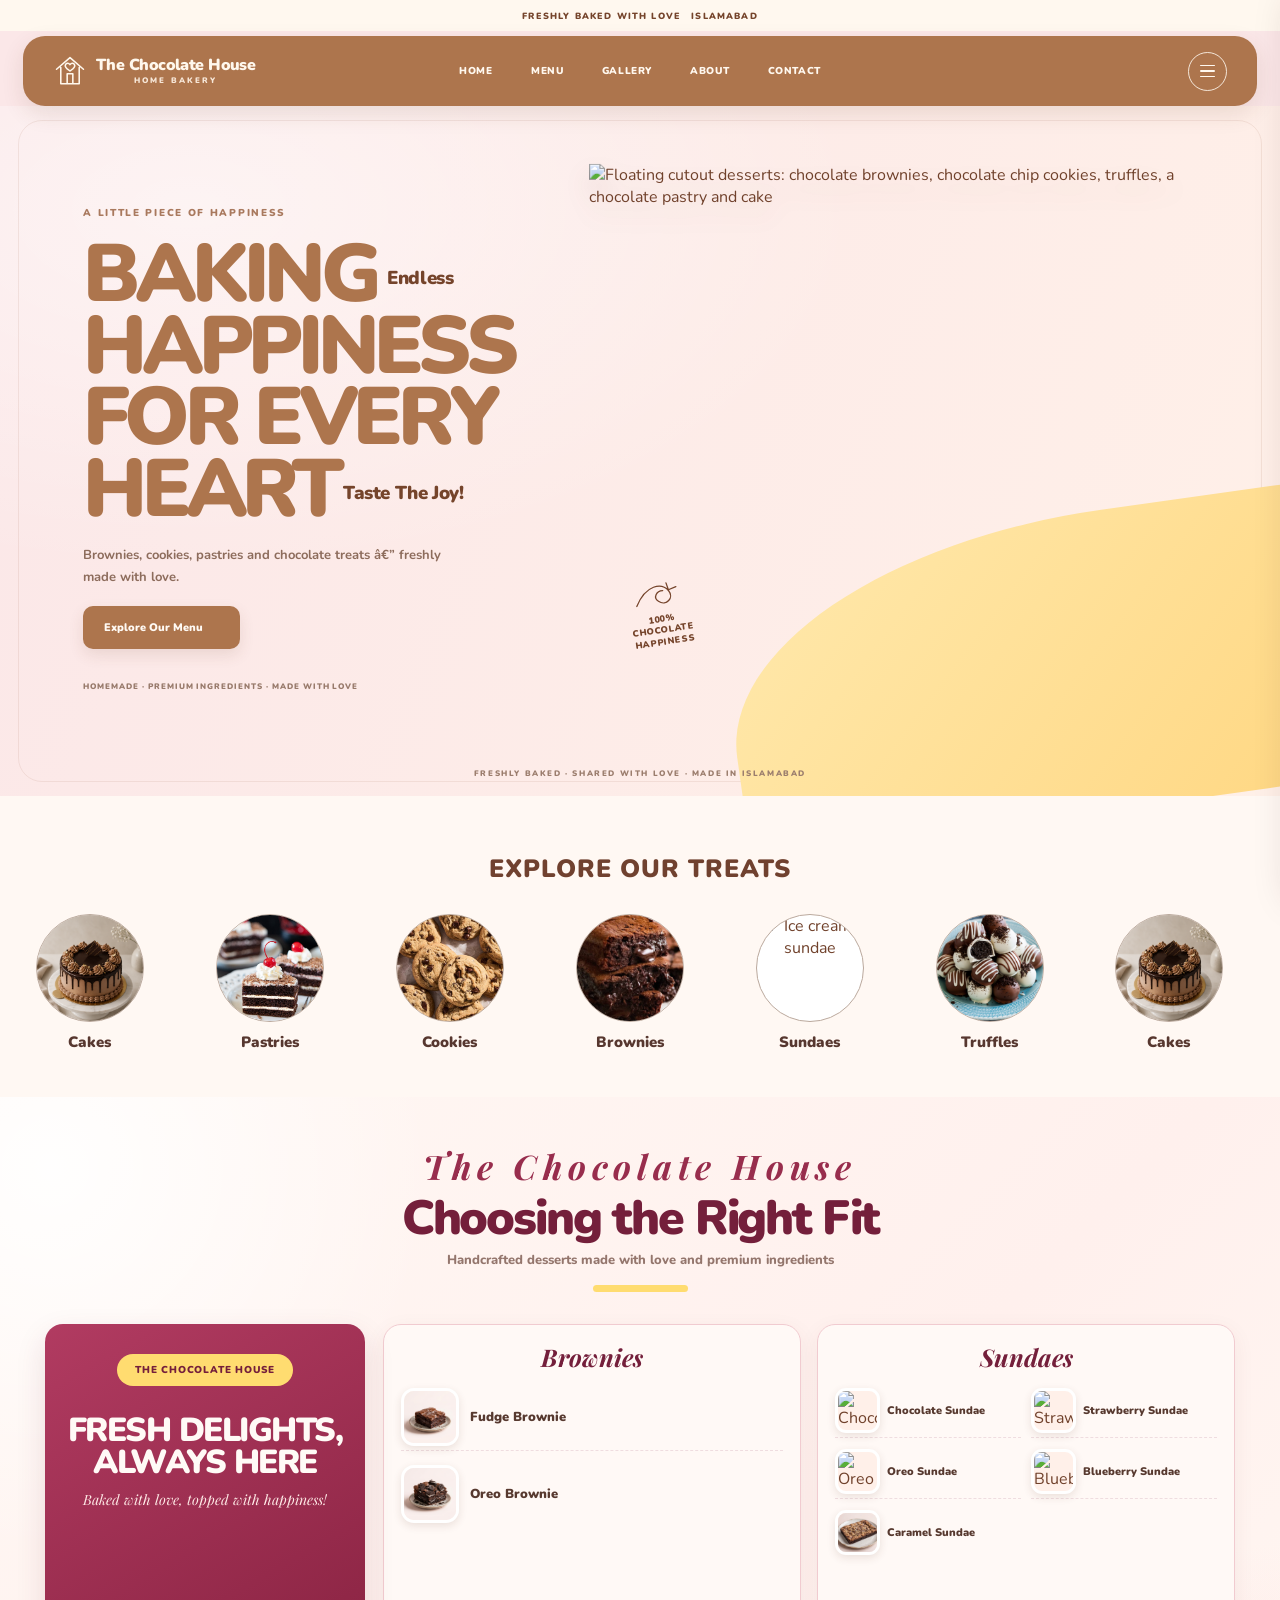
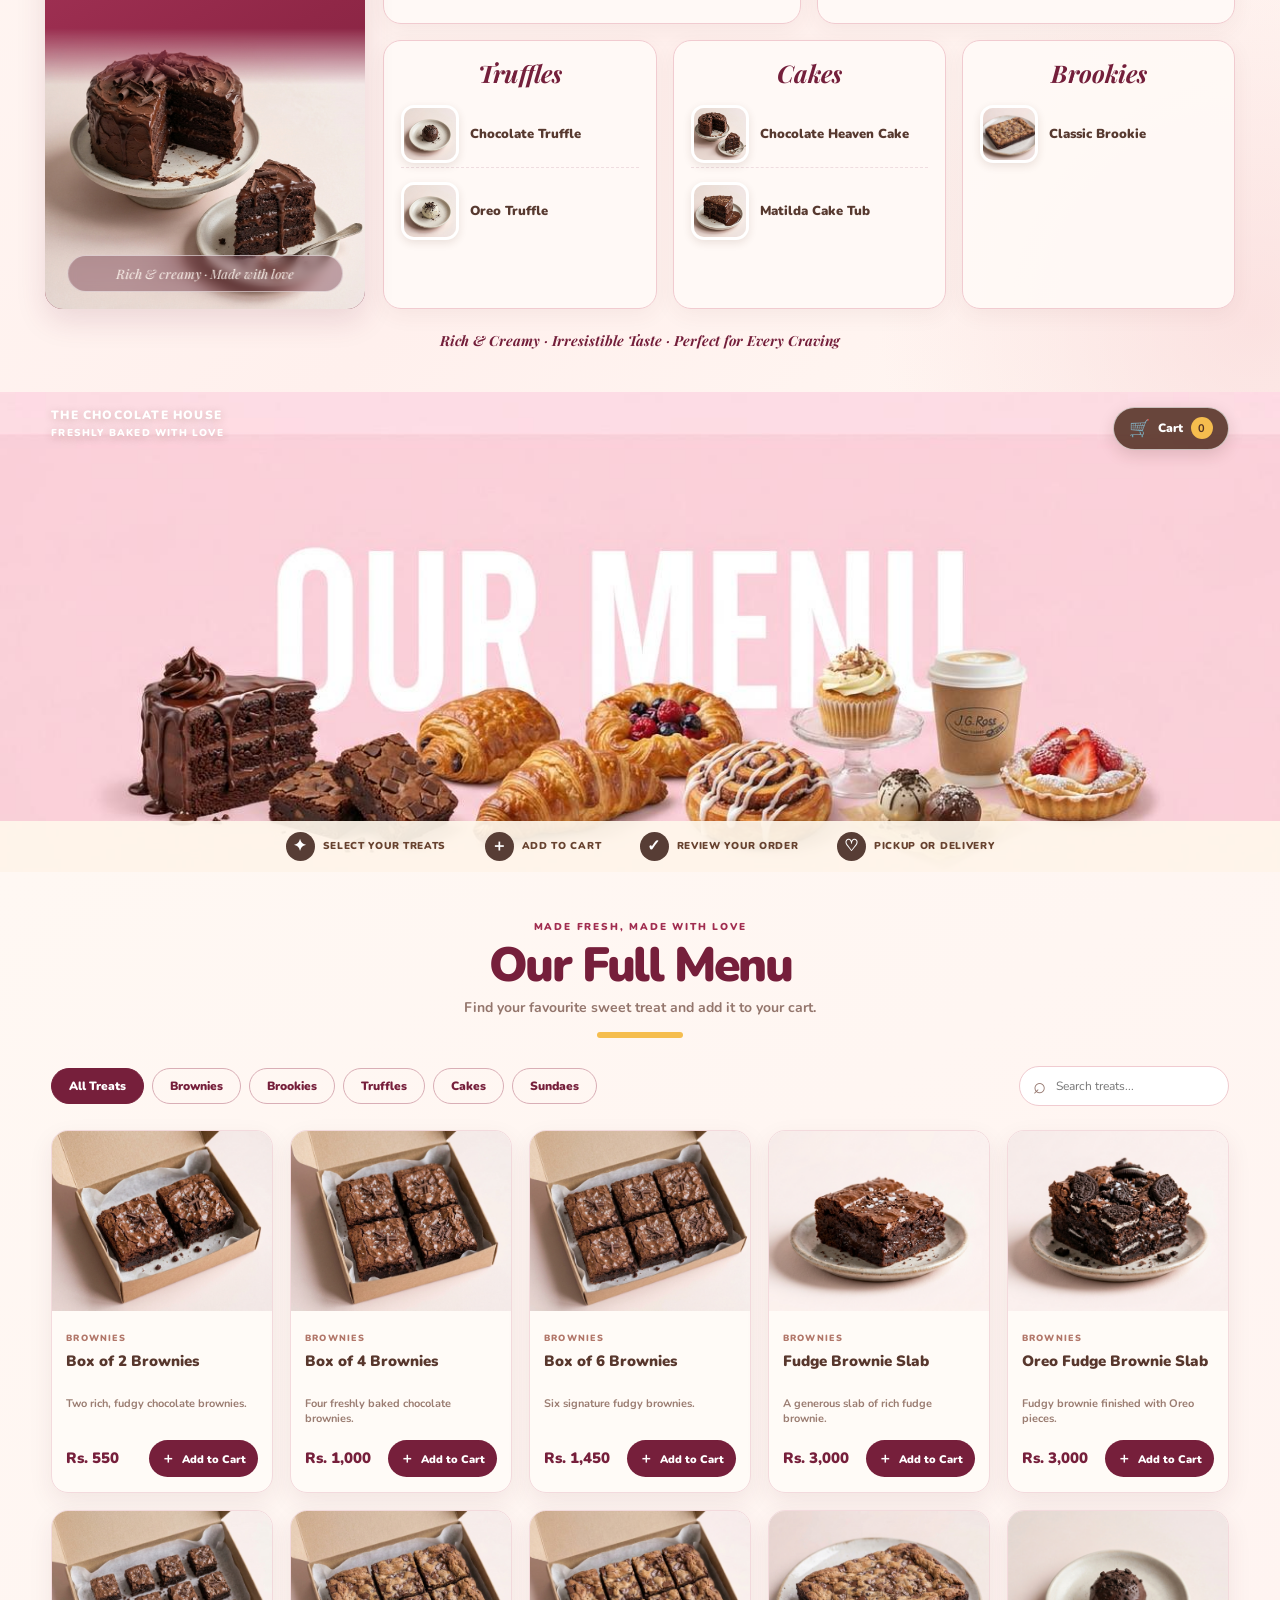
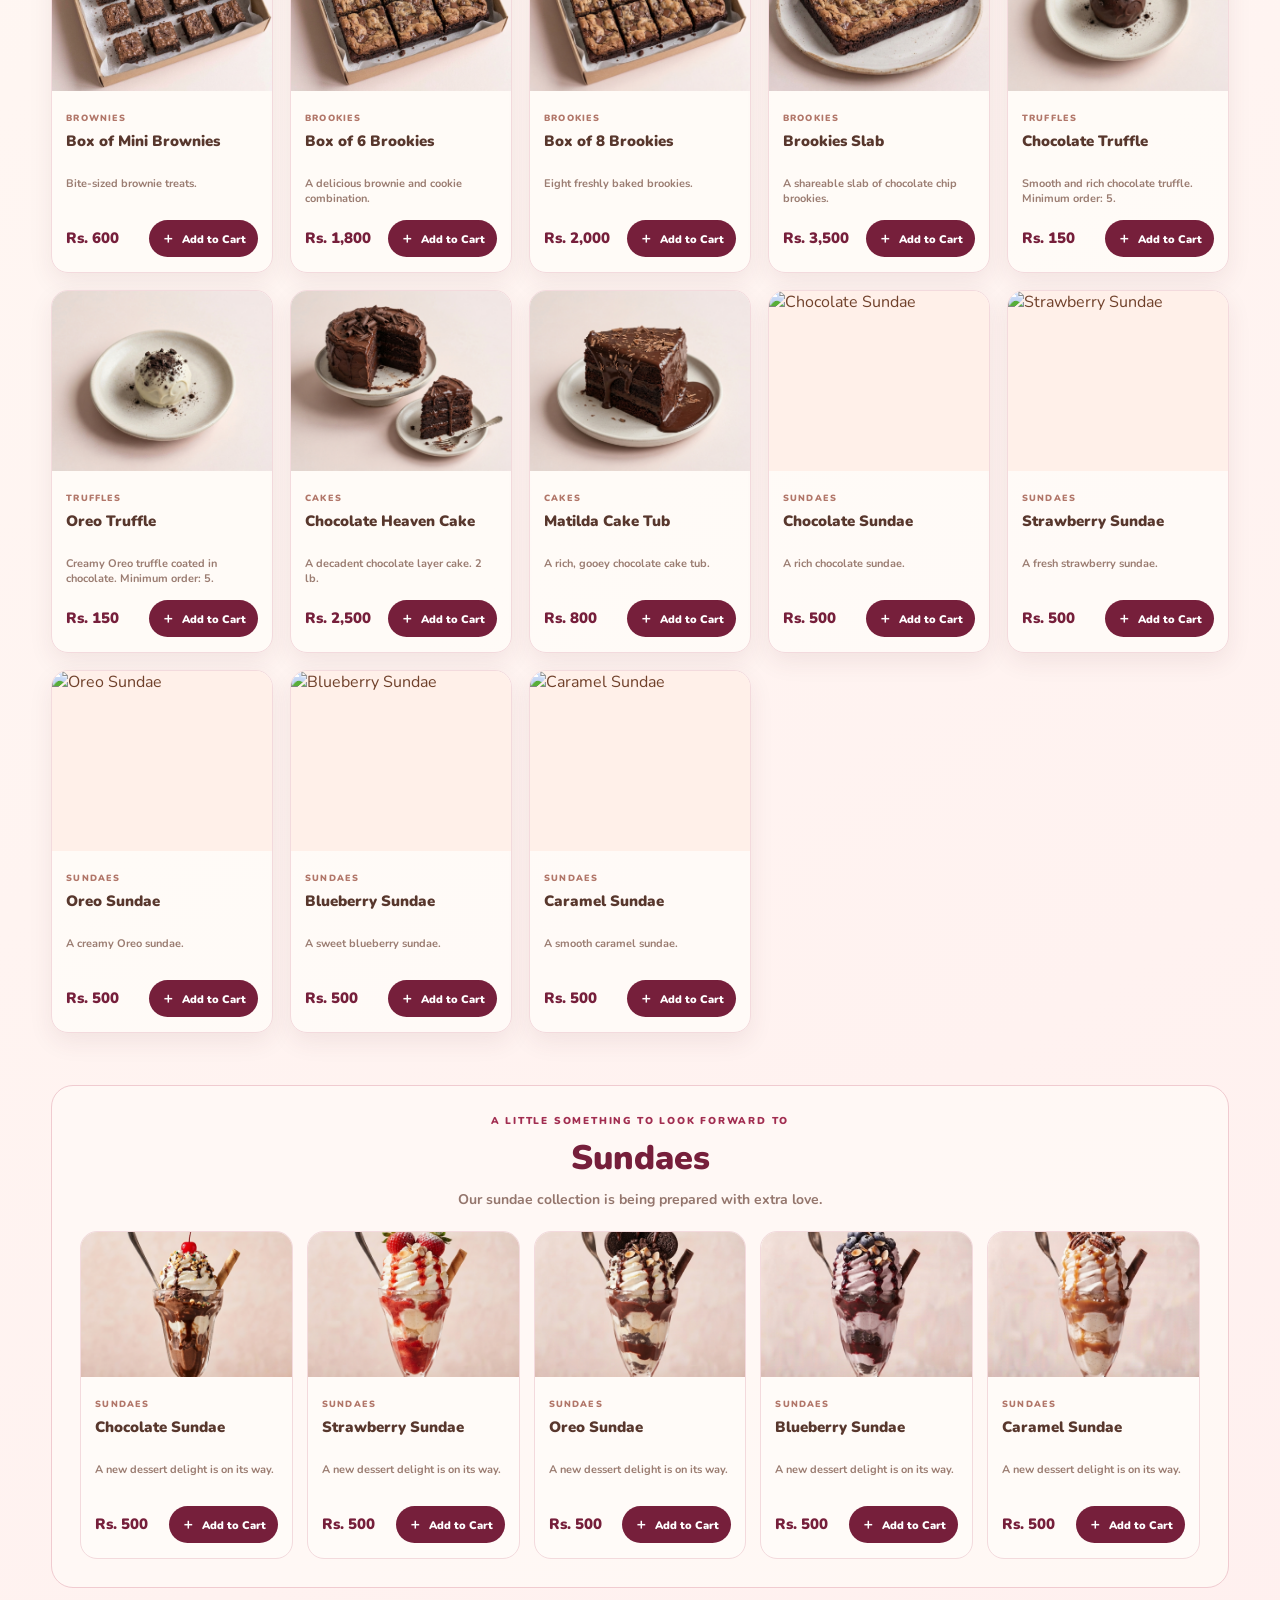
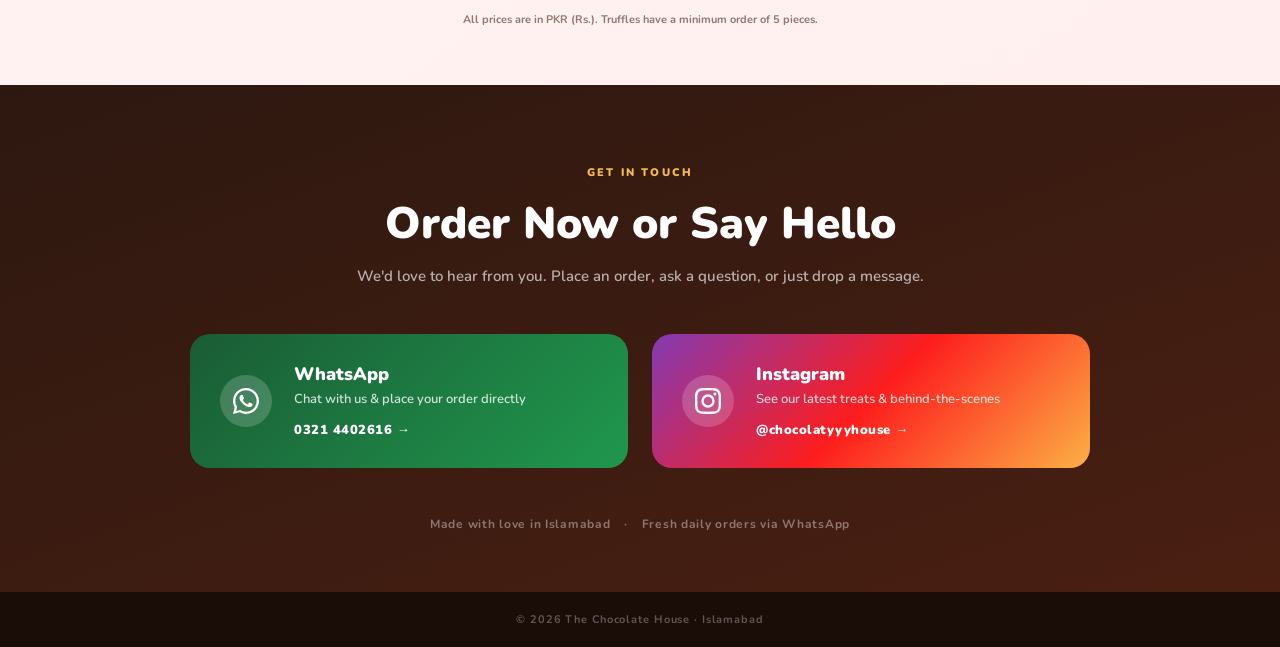
==== index.html @ d41bd2d1 "Add files via upload" ====
﻿<!doctype html>
<html lang="en">
<head>
  <meta charset="utf-8">
  <meta name="viewport" content="width=device-width, initial-scale=1">
  <meta name="theme-color" content="#fbe7e8">
  <meta name="description" content="The Chocolate House â€” freshly baked brownies, cookies, pastries and chocolates in Islamabad.">
  <title>The Chocolate House | Hero</title>
  <link rel="preconnect" href="https://fonts.googleapis.com">
  <link rel="preconnect" href="https://fonts.gstatic.com" crossorigin>
  <link href="https://fonts.googleapis.com/css2?family=Nunito:wght@500;600;700;800;900;1000&family=Playfair+Display:ital,wght@0,600;0,700;1,600;1,700&display=swap" rel="stylesheet">
  <link rel="stylesheet" href="styles.css">
  <style>
/* ===== CONTACT SECTION ===== */
.contact-section{background:linear-gradient(160deg,#2d1810 0%,#4a1f12 100%);padding:80px clamp(20px,5vw,80px) 60px}
.contact-inner{max-width:900px;margin:0 auto;text-align:center}
.contact-eyebrow{display:block;font-size:11px;font-weight:900;letter-spacing:.2em;color:#f5bd4e;margin-bottom:14px}
.contact-heading h2{font-family:'Nunito',sans-serif;font-size:clamp(28px,4vw,44px);font-weight:1000;color:#fff;margin:0 0 12px}
.contact-heading p{color:rgba(255,255,255,.65);font-size:15px;font-weight:600;margin:0 0 48px}
.contact-cards{display:grid;grid-template-columns:1fr 1fr;gap:24px;margin-bottom:48px}
.contact-card{display:flex;align-items:center;gap:22px;padding:28px 30px;border-radius:20px;text-decoration:none;transition:transform .22s,box-shadow .22s;text-align:left}
.contact-card:hover{transform:translateY(-4px);box-shadow:0 16px 40px rgba(0,0,0,.35)}
.contact-wa{background:linear-gradient(135deg,#1a5c35,#25d366 200%);color:#fff}
.contact-ig{background:linear-gradient(135deg,#833ab4,#fd1d1d,#fcb045);color:#fff}
.contact-card-icon{flex-shrink:0;width:52px;height:52px;border-radius:50%;background:rgba(255,255,255,.18);display:grid;place-items:center}
.contact-card-icon svg{width:26px;height:26px}
.contact-card-body h3{margin:0 0 4px;font-size:18px;font-weight:1000;color:#fff}
.contact-card-body p{margin:0 0 10px;font-size:13px;color:rgba(255,255,255,.8);font-weight:600;line-height:1.4}
.contact-card-cta{font-size:13px;font-weight:900;color:#fff;letter-spacing:.04em}
.contact-note{color:rgba(255,255,255,.4);font-size:12px;font-weight:700;letter-spacing:.06em}
.contact-dot{margin:0 10px}
.site-footer{background:#1a0d08;text-align:center;padding:20px;color:rgba(255,255,255,.3);font-size:11px;font-weight:700;letter-spacing:.08em}
@media(max-width:620px){.contact-cards{grid-template-columns:1fr}.contact-card{padding:22px 20px}}

/* ===== 4TH SECTION: SHOP ===== */
.shop-section-wrap *{box-sizing:border-box}
.shop-section-wrap{--cream:#fff7f1;--cream2:#fffaf6;--pink:#f7e1e3;--pinkline:#f0cbd0;--rose:#a12d50;--rose-dark:#761f3b;--choco:#59372d;--muted:#94766d;--gold:#f5bd4e;--shadow:0 9px 25px rgba(91,44,48,.08)}
.shop-banner{position:relative;min-height:480px;overflow:hidden;background:#efb143;color:white}
.shop-banner-art{position:absolute;inset:0;width:100%;height:100%;object-fit:cover;object-position:center center}
.shop-banner-overlay{position:absolute;inset:0 0 auto;display:flex;justify-content:space-between;align-items:flex-start;padding:15px clamp(15px,4vw,55px);pointer-events:none}
.shop-banner-topline{display:flex;flex-direction:column;gap:3px;text-shadow:0 2px 8px rgba(77,38,20,.25);font-weight:1000;letter-spacing:.12em;font-size:10px}
.shop-banner-topline span:first-child{font-size:12px}
.shop-cart-open{pointer-events:auto;display:flex;align-items:center;gap:8px;border:1px solid rgba(255,255,255,.65);border-radius:30px;padding:9px 15px;background:rgba(84,48,36,.88);color:white;font-size:12px;font-weight:900;box-shadow:0 5px 16px rgba(60,30,20,.15);cursor:pointer;font-family:inherit}
.shop-cart-icon{font-size:17px}
.shop-cart-open b{display:grid;place-items:center;min-width:22px;height:22px;padding:0 5px;border-radius:50%;background:var(--gold);color:#543322;font-size:11px}
.shop-banner-benefits{position:absolute;left:0;right:0;bottom:0;display:flex;justify-content:center;align-items:center;gap:clamp(13px,3vw,42px);padding:11px 12px;background:rgba(255,248,236,.92);color:#67422f}
.shop-banner-benefits>div{display:flex;align-items:center;gap:8px;font-size:10px;font-weight:1000;letter-spacing:.07em}
.shop-benefit-icon{width:29px;height:29px;display:grid;place-items:center;border-radius:50%;background:#573d35;color:#fff;font-size:16px}
.shop-section{padding:48px clamp(15px,4vw,56px) 58px;background:linear-gradient(145deg,#fff8f3,#fff0ef)}
.shop-section-heading{text-align:center;margin:0 auto 28px}
.shop-eyebrow{display:block;color:var(--rose);font-size:10px;font-weight:1000;letter-spacing:.18em}
.shop-section-heading h2{margin:7px 0 4px;color:var(--rose-dark);font-size:clamp(32px,4vw,48px);font-weight:1000;letter-spacing:-.05em;line-height:1}
.shop-section-heading p,.shop-coming-heading p{margin:9px 0 0;color:var(--muted);font-size:14px;font-weight:700}
.shop-heading-swish{display:block;width:86px;height:6px;margin:15px auto 0;border-radius:10px;background:var(--gold)}
.shop-toolbar{max-width:1600px;margin:0 auto 24px;display:flex;justify-content:space-between;align-items:center;gap:15px;flex-wrap:wrap}
.shop-filters{display:flex;gap:8px;flex-wrap:wrap}
.shop-filter-btn{border:1px solid #d9aeb6;border-radius:30px;padding:9px 17px;background:transparent;color:var(--rose-dark);font-size:12px;font-weight:900;transition:.2s;cursor:pointer;font-family:inherit}
.shop-filter-btn:hover,.shop-filter-btn.active{background:var(--rose-dark);border-color:var(--rose-dark);color:#fff}
.shop-search-box{display:flex;align-items:center;gap:8px;min-width:210px;padding:8px 13px;border:1px solid var(--pinkline);border-radius:30px;background:#fff;color:var(--muted)}
.shop-search-box span{font-size:22px;line-height:1}
.shop-search-box input{width:100%;border:0;outline:0;background:transparent;color:var(--choco);font-size:12px;font-family:inherit}
.shop-product-grid{max-width:1600px;margin:0 auto;display:grid;grid-template-columns:repeat(5,minmax(0,1fr));gap:17px}
.shop-product-card{min-width:0;overflow:hidden;border:1px solid #f3dadd;border-radius:17px;background:rgba(255,251,248,.96);box-shadow:var(--shadow);transition:transform .22s,box-shadow .22s}
.shop-product-card:hover{transform:translateY(-4px);box-shadow:0 14px 30px rgba(91,44,48,.13)}
.shop-product-image{position:relative;height:180px;overflow:hidden;background:#fff0e9}
.shop-product-image img{width:100%;height:100%;display:block;object-fit:cover;transition:transform .35s}
.shop-product-card:hover .shop-product-image img{transform:scale(1.045)}
.shop-product-info{padding:14px 14px 15px}
.shop-product-category{color:#b17669;font-size:9px;font-weight:1000;letter-spacing:.13em;text-transform:uppercase}
.shop-product-info h3{min-height:40px;margin:5px 0 4px;color:#58372d;font-size:15px;line-height:1.25;font-weight:1000}
.shop-product-description{min-height:31px;margin:0;color:#9b7d72;font-size:11px;line-height:1.4;font-weight:700}
.shop-product-bottom{display:flex;justify-content:space-between;align-items:center;gap:8px;margin-top:13px}
.shop-product-price{color:var(--rose-dark);font-size:15px;font-weight:1000;white-space:nowrap}
.shop-add-button{border:0;border-radius:30px;padding:9px 12px;background:var(--rose-dark);color:white;font-size:11px;font-weight:1000;white-space:nowrap;transition:background .2s,transform .2s;cursor:pointer;font-family:inherit}
.shop-add-button:hover{background:#a83255;transform:translateY(-1px)}
.shop-add-button span{font-size:14px;margin-right:4px}
.shop-empty-state{padding:28px;text-align:center;color:var(--muted);font-weight:800}
.shop-coming-section{max-width:1600px;margin:52px auto 0;padding:28px;border:1px solid var(--pinkline);border-radius:22px;background:rgba(255,250,247,.78)}
.shop-coming-heading{text-align:center;margin-bottom:22px}
.shop-coming-heading h2{margin:7px 0 0;color:var(--rose-dark);font-size:clamp(25px,3vw,34px);font-weight:1000}
.shop-coming-grid{display:grid;grid-template-columns:repeat(5,minmax(0,1fr));gap:14px}
.shop-coming-soon-card{box-shadow:none}
.shop-coming-soon-card .shop-product-image{height:145px}
.shop-coming-badge{position:absolute;left:10px;top:10px;padding:6px 10px;border-radius:30px;background:var(--gold);color:#563728;font-size:9px;font-weight:1000;text-transform:uppercase;letter-spacing:.06em}
.shop-coming-price{color:var(--rose);font-size:13px;font-weight:1000}
.shop-add-button.disabled{background:#e9d9d7;color:#806e68;cursor:not-allowed}
.shop-menu-note{margin:24px 0 0;text-align:center;color:var(--muted);font-size:11px;font-weight:700}
.shop-cart-backdrop{position:fixed;inset:0;z-index:40;background:rgba(44,24,24,.38);opacity:0;visibility:hidden;transition:.25s}
.shop-cart-backdrop.show{opacity:1;visibility:visible}
.shop-cart-drawer{position:fixed;z-index:41;top:0;right:0;width:min(440px,100%);height:100dvh;display:flex;flex-direction:column;background:#fffaf7;box-shadow:-12px 0 35px rgba(55,26,30,.15);transform:translateX(105%);transition:transform .3s ease}
.shop-cart-drawer.open{transform:translateX(0)}
.shop-cart-header{display:flex;justify-content:space-between;align-items:center;padding:23px 22px 18px;border-bottom:1px solid var(--pinkline)}
.shop-cart-header h2{margin:4px 0 0;color:var(--rose-dark);font-size:24px;font-weight:1000}
.shop-cart-close{width:36px;height:36px;border:0;border-radius:50%;background:#f7e5e5;color:var(--rose-dark);font-size:25px;line-height:1;cursor:pointer;font-family:inherit}
.shop-cart-items{flex:1;overflow:auto;padding:12px 20px}
.shop-cart-empty{padding:30px 8px;text-align:center;color:var(--muted);font-weight:800}
.shop-cart-line{display:grid;grid-template-columns:58px 1fr auto;gap:11px;align-items:center;padding:13px 0;border-bottom:1px solid #f1e0df}
.shop-cart-line img{width:58px;height:58px;border-radius:12px;object-fit:cover;background:#fff0e9}
.shop-cart-line h3{margin:0 0 3px;color:var(--choco);font-size:13px;font-weight:1000}
.shop-cart-line .shop-line-price{color:var(--rose-dark);font-size:12px;font-weight:900}
.shop-qty-controls{display:flex;align-items:center;gap:7px;margin-top:7px}
.shop-qty-controls button{width:23px;height:23px;border:1px solid var(--pinkline);border-radius:50%;background:#fff;color:var(--rose-dark);font-weight:1000;cursor:pointer;font-family:inherit}
.shop-qty-controls span{min-width:15px;text-align:center;font-size:12px;font-weight:900}
.shop-remove-line{border:0;background:transparent;color:#b66b7c;font-size:11px;font-weight:900;cursor:pointer;font-family:inherit}
.shop-cart-footer{padding:18px 22px 22px;border-top:1px solid var(--pinkline);background:#fff6f2}
.shop-subtotal-line{display:flex;justify-content:space-between;color:var(--choco);font-size:15px;font-weight:900}
.shop-subtotal-line strong{color:var(--rose-dark);font-size:19px}
.shop-cart-disclaimer{margin:8px 0 14px;color:var(--muted);font-size:10px;line-height:1.4}
.shop-checkout-button,.shop-continue-button{width:100%;border:0;border-radius:30px;padding:13px 16px;font-size:13px;font-weight:1000;cursor:pointer;font-family:inherit}
.shop-checkout-button{display:flex;justify-content:center;gap:10px;background:#248b55;color:#fff}
.shop-checkout-button:disabled{background:#d7cbc7;color:#81746f;cursor:not-allowed}
.shop-continue-button{margin-top:8px;background:transparent;color:var(--rose-dark)}
.shop-toast{position:fixed;z-index:60;left:50%;bottom:22px;transform:translate(-50%,20px);padding:11px 18px;border-radius:30px;background:#59372d;color:#fff;font-size:12px;font-weight:900;opacity:0;pointer-events:none;transition:.25s}
.shop-toast.show{opacity:1;transform:translate(-50%,0)}
@media(max-width:1250px){.shop-product-grid{grid-template-columns:repeat(4,minmax(0,1fr))}.shop-coming-grid{grid-template-columns:repeat(5,minmax(0,1fr))}.shop-product-image{height:165px}}
@media(max-width:950px){.shop-product-grid{grid-template-columns:repeat(3,minmax(0,1fr))}.shop-coming-grid{grid-template-columns:repeat(3,minmax(0,1fr))}.shop-banner{min-height:380px}.shop-banner-benefits{gap:14px}.shop-banner-benefits>div{font-size:9px}}
@media(max-width:620px){.shop-banner{min-height:320px}.shop-banner-art{object-position:center}.shop-banner-topline{font-size:8px}.shop-banner-topline span:first-child{font-size:10px}.shop-banner-benefits{justify-content:space-around;gap:5px;padding:8px 5px}.shop-banner-benefits>div{flex-direction:column;gap:3px;font-size:7px;letter-spacing:0;text-align:center}.shop-benefit-icon{width:24px;height:24px;font-size:13px}.shop-section{padding:35px 12px 42px}.shop-section-heading p{font-size:12px}.shop-toolbar{align-items:stretch}.shop-filters{gap:6px}.shop-filter-btn{padding:8px 11px;font-size:10px}.shop-search-box{width:100%}.shop-product-grid{grid-template-columns:repeat(2,minmax(0,1fr));gap:10px}.shop-product-image{height:135px}.shop-product-info{padding:11px}.shop-product-info h3{font-size:13px;min-height:34px}.shop-product-description{font-size:10px}.shop-product-bottom{align-items:flex-start;flex-direction:column;gap:8px}.shop-add-button{width:100%}.shop-coming-section{margin-top:35px;padding:17px 12px}.shop-coming-grid{grid-template-columns:repeat(2,minmax(0,1fr));gap:10px}.shop-coming-soon-card .shop-product-image{height:120px}.shop-coming-soon-card .shop-product-bottom{flex-direction:column}.shop-cart-line{grid-template-columns:50px 1fr auto;gap:8px}.shop-cart-line img{width:50px;height:50px}}
  </style>
</head>
<body>
  <div class="promo-bar">
    <span>FRESHLY BAKED WITH LOVE</span>
    <span>ISLAMABAD</span>
  </div>

  <header class="hero-header">
    <a class="brand" href="#home" aria-label="The Chocolate House home">
      <span class="brand-icon" aria-hidden="true">
        <svg viewBox="0 0 48 48" role="img">
          <path d="M5 21.5 24 5l19 16.5M11 19v23h26V19M20 42V28h8v14" />
          <path d="M24 15c-4-5-10 1-4 6l4 3 4-3c6-5 0-11-4-6Z" />
        </svg>
      </span>
      <span class="brand-copy"><strong>The Chocolate House</strong><small>HOME BAKERY</small></span>
    </a>

    <nav class="nav-links" id="navLinks" aria-label="Main navigation">
      <a href="#home">HOME</a>
      <a href="#menu">MENU</a>
      <a href="#gallery">GALLERY</a>
      <a href="#story">ABOUT</a>
      <a href="#contact">CONTACT</a>
    </nav>

    <button class="menu-toggle" id="menuToggle" type="button"
      aria-label="Toggle navigation" aria-expanded="false" aria-controls="navLinks">
      <span></span><span></span><span></span>
    </button>
  </header>

  <main>
    <section class="hero" id="home" aria-labelledby="heroTitle">

      <div class="hero-copy">
        <p class="eyebrow">A LITTLE PIECE OF HAPPINESS</p>

        <h1 id="heroTitle">
          <span class="headline-line first-line">BAKING <em>Endless</em></span>
          <span class="headline-line">HAPPINESS</span>
          <span class="headline-line">FOR EVERY</span>
          <span class="headline-line last-line">HEART<span class="taste-note">Taste The Joy!</span></span>
        </h1>

        <p class="hero-description">
          Brownies, cookies, pastries and chocolate treats â€” freshly made with love.
        </p>

        <a class="hero-button" href="#menu">
          <span>Explore Our Menu</span>
          <span class="button-arrow" aria-hidden="true"></span>
        </a>

        <div class="hero-signoff">
          HOMEMADE · PREMIUM INGREDIENTS · MADE WITH LOVE
        </div>
      </div>

      <div class="hero-art" aria-label="Transparent cutout collage of chocolate desserts">
        <div class="yellow-swoosh" aria-hidden="true"></div>
        <img class="dessert-cutouts"
          src="assets/dessert-cutouts.png"
          alt="Floating cutout desserts: chocolate brownies, chocolate chip cookies, truffles, a chocolate pastry and cake"
          fetchpriority="high">
        <div class="art-note">
          <svg viewBox="0 0 70 42" aria-hidden="true">
            <path d="M3 31C20 2 42 3 50 15c7 11-6 22-16 13-7-6-1-15 8-14M50 14l-2-10m2 10 11-3" />
          </svg>
          <span>100%<br>CHOCOLATE<br>HAPPINESS</span>
        </div>
        <span class="doodle doodle-star" aria-hidden="true"></span>
      </div>

      <div class="hero-bottom-note" aria-hidden="true">
        FRESHLY BAKED · SHARED WITH LOVE · MADE IN ISLAMABAD
      </div>
    </section>

    <!-- ===== TREAT STRIP / 2ND SECTION ===== -->
    <section class="treat-strip" id="menu">

        <h2>EXPLORE OUR TREATS</h2>

        <div class="treat-marquee">
            <div class="treat-track">

                <!-- First set -->
                <div class="treat-group">

                    <div class="treat-card">
                        <div class="treat-circle">
                            <img src="cake.png" alt="Chocolate cake">
                        </div>
                        <h3>Cakes</h3>
                    </div>

                    <div class="treat-card">
                        <div class="treat-circle">
                            <img src="pastries.jpg" alt="Pastries">
                        </div>
                        <h3>Pastries</h3>
                    </div>

                    <div class="treat-card">
                        <div class="treat-circle">
                            <img src="cookies.jpg" alt="Cookies">
                        </div>
                        <h3>Cookies</h3>
                    </div>

                    <div class="treat-card">
                        <div class="treat-circle">
                            <img src="brownies.jpg" alt="Brownies">
                        </div>
                        <h3>Brownies</h3>
                    </div>

                    <div class="treat-card">
                        <div class="treat-circle">
                            <img src="https://images.unsplash.com/photo-1563805042-7684c019e1cb?auto=format&fit=crop&w=400&q=85" alt="Ice cream sundae">
                        </div>
                        <h3>Sundaes</h3>
                    </div>

                    <div class="treat-card">
                        <div class="treat-circle">
                            <img src="truffle.jpg" alt="Chocolate truffles">
                        </div>
                        <h3>Truffles</h3>
                    </div>

                </div>

                <!-- Duplicate set for seamless loop -->
                <div class="treat-group" aria-hidden="true">

                    <div class="treat-card">
                        <div class="treat-circle">
                            <img src="cake.png" alt="">
                        </div>
                        <h3>Cakes</h3>
                    </div>

                    <div class="treat-card">
                        <div class="treat-circle">
                            <img src="brookie slab.jfif" alt="">
                        </div>
                        <h3>Pastries</h3>
                    </div>

                    <div class="treat-card">
                        <div class="treat-circle">
                            <img src="cookies.jpg" alt="">
                        </div>
                        <h3>Cookies</h3>
                    </div>

                    <div class="treat-card">
                        <div class="treat-circle">
                            <img src="brownies.jpg" alt="">
                        </div>
                        <h3>Brownies</h3>
                    </div>

                    <div class="treat-card">
                        <div class="treat-circle">
                            <img src="https://images.unsplash.com/photo-1563805042-7684c019e1cb?auto=format&fit=crop&w=400&q=85" alt="">
                        </div>
                        <h3>Sundaes</h3>
                    </div>

                    <div class="treat-card">
                        <div class="treat-circle">
                            <img src="truffle.jpg" alt="">
                        </div>
                        <h3>Truffles</h3>
                    </div>

                </div>

            </div>
        </div>

    </section>

    <!-- ===== MENU SECTION (3rd section) ===== -->
    <section class="menu-section" id="gallery" aria-labelledby="menuTitle">
      <header class="menu-heading">
        <span class="eyebrow">The Chocolate House</span>
        <h1 id="menuTitle">Choosing the Right Fit</h1>
        <p>Handcrafted desserts made with love and premium ingredients</p>
        <div class="heading-underline"></div>
      </header>

      <div class="menu-layout">
        <aside class="promo-card">
          <span class="promo-pill">The Chocolate House</span>
          <h2>Fresh Delights,<br>Always Here</h2>
          <p>Baked with love, topped with happiness!</p>
          <img class="promo-photo" src="chocolate heaven cake.jfif" alt="Freshly made chocolate dessert" loading="lazy">
          <div class="promo-bottom">Rich & creamy · Made with love</div>
        </aside>

        <div class="categories-grid">

          <article class="category-card brownies">
            <header class="category-heading">
              <h2>Brownies</h2>
            </header>
            <ul class="menu-items">
              <li class="menu-item">
                <span class="item-photo"><img src="chocolate brownie.jfif" alt="Fudgy chocolate brownie"></span>
                <span class="item-name">Fudge Brownie</span>
              </li>
              <li class="menu-item">
                <span class="item-photo"><img src="oreo brownie.jpeg" alt="Oreo brownie"></span>
                <span class="item-name">Oreo Brownie</span>
              </li>
            </ul>
          </article>

          <article class="category-card sundaes">
            <header class="category-heading">
              <h2>Sundaes</h2>
            </header>
            <ul class="menu-items">
              <li class="menu-item">
                <span class="item-photo"><img src="https://images.unsplash.com/photo-1563805042-7684c019e1cb?auto=format&fit=crop&w=400&q=85" alt="Chocolate sundae"></span>
                <span class="item-name">Chocolate Sundae</span>
              </li>
              <li class="menu-item">
                <span class="item-photo"><img src="https://images.unsplash.com/photo-1580915411954-282cb1b0d780?auto=format&fit=crop&w=400&q=85" alt="Strawberry sundae"></span>
                <span class="item-name">Strawberry Sundae</span>
              </li>
              <li class="menu-item">
                <span class="item-photo"><img src="https://images.unsplash.com/photo-1570197571499-166b36435e9f?auto=format&fit=crop&w=400&q=85" alt="Oreo sundae"></span>
                <span class="item-name">Oreo Sundae</span>
              </li>
              <li class="menu-item">
                <span class="item-photo"><img src="https://images.unsplash.com/photo-1587314168485-3236d6710814?auto=format&fit=crop&w=400&q=85" alt="Blueberry sundae"></span>
                <span class="item-name">Blueberry Sundae</span>
              </li>
              <li class="menu-item">
                <span class="item-photo"><img src="brookie slab.jfif" alt="Caramel sundae"></span>
                <span class="item-name">Caramel Sundae</span>
              </li>
            </ul>
          </article>

          <article class="category-card truffles">
            <header class="category-heading">
              <h2>Truffles</h2>
            </header>
            <ul class="menu-items">
              <li class="menu-item">
                <span class="item-photo"><img src="chocolate truffle.jfif" alt="Chocolate truffle" loading="lazy"></span>
                <span class="item-name">Chocolate Truffle</span>
              </li>
              
              <li class="menu-item">
                <span class="item-photo"><img src="oreo truffle.jfif" alt="Oreo truffle"></span>
                <span class="item-name">Oreo Truffle</span>
              </li>
            </ul>
          </article>

          <article class="category-card cakes">
            <header class="category-heading">
              <h2>Cakes</h2>
            </header>
            <ul class="menu-items">
              <li class="menu-item">
                <span class="item-photo"><img src="chocolate heaven cake.jfif" alt="Chocolate heaven cake"></span>
                <span class="item-name">Chocolate Heaven Cake</span>
              </li>
              <li class="menu-item">
                <span class="item-photo"><img src="matilda cake.jfif" alt="Matilda cake tub"></span>
                <span class="item-name">Matilda Cake Tub</span>
              </li>
            </ul>
          </article>

          <article class="category-card brookies">
            <header class="category-heading">
              <h2>Brookies</h2>
            </header>
            <ul class="menu-items">
              <li class="menu-item">
                <span class="item-photo"><img src="brookie slab.jfif" alt="Classic brookie"></span>
                <span class="item-name">Classic Brookie</span>
              </li>
            </ul>
          </article>

        </div>
      </div>

      <footer class="menu-footer">
        Rich & Creamy · Irresistible Taste · Perfect for Every Craving
      </footer>

    </section>
  </main>

  <!-- ===== 4TH SECTION: SHOP ===== -->
  <div class="shop-section-wrap">
    <header class="shop-banner" id="shop">
      <img class="shop-banner-art" src="banner.jpeg" alt="Chocolate cake, pastry, muffins, cookies and a sundae">
      <div class="shop-banner-overlay">
        <div class="shop-banner-topline"><span>THE CHOCOLATE HOUSE</span><span>FRESHLY BAKED WITH LOVE</span></div>
        <button class="shop-cart-open" id="shopOpenCart" type="button" aria-label="Open shopping cart">
          <span class="shop-cart-icon">🛒</span><span>Cart</span><b id="shopCartCount">0</b>
        </button>
      </div>
      <div class="shop-banner-benefits">
        <div><span class="shop-benefit-icon">✦</span><span>SELECT YOUR TREATS</span></div>
        <div><span class="shop-benefit-icon">＋</span><span>ADD TO CART</span></div>
        <div><span class="shop-benefit-icon">✓</span><span>REVIEW YOUR ORDER</span></div>
        <div><span class="shop-benefit-icon">♡</span><span>PICKUP OR DELIVERY</span></div>
      </div>
    </header>

    <main class="shop-section" id="shopMenu">
      <div class="shop-section-heading">
        <span class="shop-eyebrow">MADE FRESH, MADE WITH LOVE</span>
        <h2>Our Full Menu</h2>
        <p>Find your favourite sweet treat and add it to your cart.</p>
        <span class="shop-heading-swish"></span>
      </div>

      <div class="shop-toolbar">
        <div class="shop-filters" id="shopFilters" aria-label="Filter products">
          <button class="shop-filter-btn active" data-filter="All" type="button">All Treats</button>
          <button class="shop-filter-btn" data-filter="Brownies" type="button">Brownies</button>
          <button class="shop-filter-btn" data-filter="Brookies" type="button">Brookies</button>
          <button class="shop-filter-btn" data-filter="Truffles" type="button">Truffles</button>
          <button class="shop-filter-btn" data-filter="Cakes" type="button">Cakes</button>
          <button class="shop-filter-btn" data-filter="Sundaes" type="button">Sundaes</button>
        </div>
        <label class="shop-search-box">
          <span aria-hidden="true">⌕</span>
          <input id="shopProductSearch" type="search" placeholder="Search treats..." aria-label="Search menu">
        </label>
      </div>

      <div class="shop-product-grid" id="shopProductGrid" aria-live="polite"></div>
      <div class="shop-empty-state" id="shopEmptyState" hidden>No treats match your search.</div>

      <section class="shop-coming-section" id="shopSundaes">
        <div class="shop-coming-heading"><span class="shop-eyebrow">A LITTLE SOMETHING TO LOOK FORWARD TO</span><h2>Sundaes</h2><p>Our sundae collection is being prepared with extra love.</p></div>
        <div class="shop-coming-grid">
          <article class="shop-product-card shop-coming-soon-card">
            <div class="shop-product-image"><img src="chocolate.jfif" alt="Chocolate Sundae" loading="lazy"></div>
            <div class="shop-product-info"><span class="shop-product-category">Sundaes</span><h3>Chocolate Sundae</h3><p class="shop-product-description">A new dessert delight is on its way.</p><div class="shop-product-bottom"><strong class="shop-product-price">Rs. 500</strong><button class="shop-add-button" type="button" data-add="choc-sundae"><span>＋</span> Add to Cart</button></div></div>
          </article>
          <article class="shop-product-card shop-coming-soon-card">
            <div class="shop-product-image"><img src="strawberry.jfif" alt="Strawberry Sundae" loading="lazy"></div>
            <div class="shop-product-info"><span class="shop-product-category">Sundaes</span><h3>Strawberry Sundae</h3><p class="shop-product-description">A new dessert delight is on its way.</p><div class="shop-product-bottom"><strong class="shop-product-price">Rs. 500</strong><button class="shop-add-button" type="button" data-add="straw-sundae"><span>＋</span> Add to Cart</button></div></div>
          </article>
          <article class="shop-product-card shop-coming-soon-card">
            <div class="shop-product-image"><img src="oreo.jfif" alt="Oreo Sundae" loading="lazy"></div>
            <div class="shop-product-info"><span class="shop-product-category">Sundaes</span><h3>Oreo Sundae</h3><p class="shop-product-description">A new dessert delight is on its way.</p><div class="shop-product-bottom"><strong class="shop-product-price">Rs. 500</strong><button class="shop-add-button" type="button" data-add="oreo-sundae"><span>＋</span> Add to Cart</button></div></div>
          </article>
          <article class="shop-product-card shop-coming-soon-card">
            <div class="shop-product-image"><img src="blueberry.jfif" alt="Blueberry Sundae" loading="lazy"></div>
            <div class="shop-product-info"><span class="shop-product-category">Sundaes</span><h3>Blueberry Sundae</h3><p class="shop-product-description">A new dessert delight is on its way.</p><div class="shop-product-bottom"><strong class="shop-product-price">Rs. 500</strong><button class="shop-add-button" type="button" data-add="blue-sundae"><span>＋</span> Add to Cart</button></div></div>
          </article>
          <article class="shop-product-card shop-coming-soon-card">
            <div class="shop-product-image"><img src="caramel.jfif" alt="Caramel Sundae" loading="lazy"></div>
            <div class="shop-product-info"><span class="shop-product-category">Sundaes</span><h3>Caramel Sundae</h3><p class="shop-product-description">A new dessert delight is on its way.</p><div class="shop-product-bottom"><strong class="shop-product-price">Rs. 500</strong><button class="shop-add-button" type="button" data-add="cara-sundae"><span>＋</span> Add to Cart</button></div></div>
          </article>
        </div>
      </section>
      <p class="shop-menu-note">All prices are in PKR (Rs.). Truffles have a minimum order of 5 pieces.</p>
    </main>
  </div>

  <div class="shop-cart-backdrop" id="shopCartBackdrop"></div>
  <aside class="shop-cart-drawer" id="shopCartDrawer" aria-label="Shopping cart" aria-hidden="true">
    <div class="shop-cart-header"><div><span class="shop-eyebrow">YOUR ORDER</span><h2>Shopping Cart</h2></div><button class="shop-cart-close" id="shopCloseCart" type="button" aria-label="Close cart">×</button></div>
    <div class="shop-cart-items" id="shopCartItems"><p class="shop-cart-empty">Your cart is waiting for something sweet.</p></div>
    <div class="shop-cart-footer">
      <div class="shop-subtotal-line"><span>Subtotal</span><strong id="shopCartSubtotal">Rs. 0</strong></div>
      <p class="shop-cart-disclaimer">Delivery charges, if any, can be confirmed when you place your order.</p>
      <button class="shop-checkout-button" id="shopCheckoutButton" type="button" disabled>Continue on WhatsApp <span>→</span></button>
      <button class="shop-continue-button" id="shopContinueShopping" type="button">Continue Shopping</button>
    </div>
  </aside>
  <div class="shop-toast" id="shopToast" role="status" aria-live="polite"></div>

  <!-- ===== CONTACT SECTION ===== -->
  <section class="contact-section" id="contact">
    <div class="contact-inner">

      <div class="contact-heading">
        <span class="contact-eyebrow">GET IN TOUCH</span>
        <h2>Order Now or Say Hello</h2>
        <p>We'd love to hear from you. Place an order, ask a question, or just drop a message.</p>
      </div>

      <div class="contact-cards">

        <!-- WhatsApp -->
        <a class="contact-card contact-wa"
           href="https://wa.me/923214402616?text=Hello%20The%20Chocolate%20House!%20I%27d%20like%20to%20place%20an%20order."
           target="_blank" rel="noopener noreferrer">
          <div class="contact-card-icon">
            <svg viewBox="0 0 24 24" fill="currentColor" aria-hidden="true">
              <path d="M17.472 14.382c-.297-.149-1.758-.867-2.03-.967-.273-.099-.471-.148-.67.15-.197.297-.767.966-.94 1.164-.173.199-.347.223-.644.075-.297-.15-1.255-.463-2.39-1.475-.883-.788-1.48-1.761-1.653-2.059-.173-.297-.018-.458.13-.606.134-.133.298-.347.446-.52.149-.174.198-.298.298-.497.099-.198.05-.371-.025-.52-.075-.149-.669-1.612-.916-2.207-.242-.579-.487-.5-.669-.51-.173-.008-.371-.01-.57-.01-.198 0-.52.074-.792.372-.272.297-1.04 1.016-1.04 2.479 0 1.462 1.065 2.875 1.213 3.074.149.198 2.096 3.2 5.077 4.487.709.306 1.262.489 1.694.625.712.227 1.36.195 1.871.118.571-.085 1.758-.719 2.006-1.413.248-.694.248-1.289.173-1.413-.074-.124-.272-.198-.57-.347z"/>
              <path d="M12 0C5.373 0 0 5.373 0 12c0 2.123.555 4.116 1.528 5.845L0 24l6.335-1.508A11.934 11.934 0 0 0 12 24c6.627 0 12-5.373 12-12S18.627 0 12 0zm0 21.818a9.794 9.794 0 0 1-5.001-1.372l-.359-.214-3.724.886.904-3.63-.234-.373A9.754 9.754 0 0 1 2.182 12C2.182 6.57 6.57 2.182 12 2.182S21.818 6.57 21.818 12 17.43 21.818 12 21.818z"/>
            </svg>
          </div>
          <div class="contact-card-body">
            <h3>WhatsApp</h3>
            <p>Chat with us &amp; place your order directly</p>
            <span class="contact-card-cta">0321 4402616 →</span>
          </div>
        </a>

        <!-- Instagram -->
        <a class="contact-card contact-ig"
           href="https://www.instagram.com/chocolatyyyhouse/"
           target="_blank" rel="noopener noreferrer">
          <div class="contact-card-icon">
            <svg viewBox="0 0 24 24" fill="currentColor" aria-hidden="true">
              <path d="M12 2.163c3.204 0 3.584.012 4.85.07 3.252.148 4.771 1.691 4.919 4.919.058 1.265.069 1.645.069 4.849 0 3.205-.012 3.584-.069 4.849-.149 3.225-1.664 4.771-4.919 4.919-1.266.058-1.644.07-4.85.07-3.204 0-3.584-.012-4.849-.07-3.26-.149-4.771-1.699-4.919-4.92-.058-1.265-.07-1.644-.07-4.849 0-3.204.013-3.583.07-4.849.149-3.227 1.664-4.771 4.919-4.919 1.266-.057 1.645-.069 4.849-.069zM12 0C8.741 0 8.333.014 7.053.072 2.695.272.273 2.69.073 7.052.014 8.333 0 8.741 0 12c0 3.259.014 3.668.072 4.948.2 4.358 2.618 6.78 6.98 6.98C8.333 23.986 8.741 24 12 24c3.259 0 3.668-.014 4.948-.072 4.354-.2 6.782-2.618 6.979-6.98.059-1.28.073-1.689.073-4.948 0-3.259-.014-3.667-.072-4.947-.196-4.354-2.617-6.78-6.979-6.98C15.668.014 15.259 0 12 0zm0 5.838a6.162 6.162 0 1 0 0 12.324 6.162 6.162 0 0 0 0-12.324zM12 16a4 4 0 1 1 0-8 4 4 0 0 1 0 8zm6.406-11.845a1.44 1.44 0 1 0 0 2.881 1.44 1.44 0 0 0 0-2.881z"/>
            </svg>
          </div>
          <div class="contact-card-body">
            <h3>Instagram</h3>
            <p>See our latest treats &amp; behind-the-scenes</p>
            <span class="contact-card-cta">@chocolatyyyhouse →</span>
          </div>
        </a>

      </div>

      <div class="contact-note">
        <span>Made with love in Islamabad</span>
        <span class="contact-dot">·</span>
        <span>Fresh daily orders via WhatsApp</span>
      </div>

    </div>
  </section>

  <footer class="site-footer">
    <span>© 2026 The Chocolate House · Islamabad</span>
  </footer>

  <script src="script.js"></script>
  <script>
/* ===== 4TH SECTION SHOP SCRIPT ===== */
(function(){
const IMAGE_DATA = {
  "fudge-brownie.jpg": "chocolate brownie.jfif",
  "box-of-2-brownies.jpg": "box of 2 brownies.jfif",
  "box-of-4-brownies.jpg": "box of 4 brownies.jfif",
  "box-of-6-brownies.jpg": "box of 6 brownies.jfif",
  "mini-brownies.jpg": "box of mini brownies.jfif",
  "brookie-6.jpg": "box of 6 brookies.jfif",
  "brookie-8.jpg": "box of 8 brookies.jfif",
  "oreo-brownie.jpg": "oreo brownie.jpeg",
  "brookie.jpg": "brookie slab.jfif",
  "chocolate-truffle.jpg": "chocolate truffle.jfif",
  "oreo-truffle.jpg": "oreo truffle.jfif",
  "chocolate-heaven-cake.jpg": "chocolate heaven cake.jfif",
  "matilda-cake-tub.jpg": "matilda cake.jfif"
};
const PRODUCTS = [{"id":"brownie-2","name":"Box of 2 Brownies","category":"Brownies","price":550,"image":"box-of-2-brownies.jpg","description":"Two rich, fudgy chocolate brownies."},{"id":"brownie-4","name":"Box of 4 Brownies","category":"Brownies","price":1000,"image":"box-of-4-brownies.jpg","description":"Four freshly baked chocolate brownies."},{"id":"brownie-6","name":"Box of 6 Brownies","category":"Brownies","price":1450,"image":"box-of-6-brownies.jpg","description":"Six signature fudgy brownies."},{"id":"fudge-slab","name":"Fudge Brownie Slab","category":"Brownies","price":3000,"image":"fudge-brownie.jpg","description":"A generous slab of rich fudge brownie."},{"id":"oreo-slab","name":"Oreo Fudge Brownie Slab","category":"Brownies","price":3000,"image":"oreo-brownie.jpg","description":"Fudgy brownie finished with Oreo pieces."},{"id":"mini-brownies","name":"Box of Mini Brownies","category":"Brownies","price":600,"image":"mini-brownies.jpg","description":"Bite-sized brownie treats."},{"id":"brookie-6","name":"Box of 6 Brookies","category":"Brookies","price":1800,"image":"brookie-6.jpg","description":"A delicious brownie and cookie combination."},{"id":"brookie-8","name":"Box of 8 Brookies","category":"Brookies","price":2000,"image":"brookie-8.jpg","description":"Eight freshly baked brookies."},{"id":"brookie-slab","name":"Brookies Slab","category":"Brookies","price":3500,"image":"brookie.jpg","description":"A shareable slab of chocolate chip brookies."},{"id":"choc-truffle","name":"Chocolate Truffle","category":"Truffles","price":150,"image":"chocolate-truffle.jpg","description":"Smooth and rich chocolate truffle. Minimum order: 5.","minQty":5},{"id":"oreo-truffle","name":"Oreo Truffle","category":"Truffles","price":150,"image":"oreo-truffle.jpg","description":"Creamy Oreo truffle coated in chocolate. Minimum order: 5.","minQty":5},{"id":"choc-heaven","name":"Chocolate Heaven Cake","category":"Cakes","price":2500,"image":"chocolate-heaven-cake.jpg","description":"A decadent chocolate layer cake. 2 lb."},{"id":"matilda-tub","name":"Matilda Cake Tub","category":"Cakes","price":800,"image":"matilda-cake-tub.jpg","description":"A rich, gooey chocolate cake tub."},{"id":"choc-sundae","name":"Chocolate Sundae","category":"Sundaes","price":500,"image":"sundae.jpg","description":"A rich chocolate sundae."},{"id":"straw-sundae","name":"Strawberry Sundae","category":"Sundaes","price":500,"image":"sundae.jpg","description":"A fresh strawberry sundae."},{"id":"oreo-sundae","name":"Oreo Sundae","category":"Sundaes","price":500,"image":"sundae.jpg","description":"A creamy Oreo sundae."},{"id":"blue-sundae","name":"Blueberry Sundae","category":"Sundaes","price":500,"image":"sundae.jpg","description":"A sweet blueberry sundae."},{"id":"cara-sundae","name":"Caramel Sundae","category":"Sundaes","price":500,"image":"sundae.jpg","description":"A smooth caramel sundae."}];
const WHATSAPP_NUMBER = "923214402616";
const CART_KEY = "chocolateHouseCartV1";

const grid = document.getElementById("shopProductGrid");
const filters = document.getElementById("shopFilters");
const searchInput = document.getElementById("shopProductSearch");
const emptyState = document.getElementById("shopEmptyState");
const cartDrawer = document.getElementById("shopCartDrawer");
const cartBackdrop = document.getElementById("shopCartBackdrop");
const cartItems = document.getElementById("shopCartItems");
const cartCount = document.getElementById("shopCartCount");
const cartSubtotal = document.getElementById("shopCartSubtotal");
const checkoutButton = document.getElementById("shopCheckoutButton");
const toast = document.getElementById("shopToast");

let activeFilter = "All";
let cart = loadCart();

function money(a){return "Rs. "+Number(a).toLocaleString("en-PK");}
function loadCart(){try{const s=JSON.parse(localStorage.getItem(CART_KEY)||"[]");return Array.isArray(s)?s.filter(r=>PRODUCTS.some(p=>p.id===r.id)&&Number(r.qty)>0):[];}catch{return[];}}
function saveCart(){localStorage.setItem(CART_KEY,JSON.stringify(cart));}

function productCard(p){return`<article class="shop-product-card"><div class="shop-product-image"><img src="${IMAGE_DATA[p.image]||""}" alt="${p.name}" loading="lazy"></div><div class="shop-product-info"><span class="shop-product-category">${p.category}</span><h3>${p.name}</h3><p class="shop-product-description">${p.description}</p><div class="shop-product-bottom"><strong class="shop-product-price">${money(p.price)}</strong><button class="shop-add-button" type="button" data-add="${p.id}"><span>＋</span> Add to Cart</button></div></div></article>`;}

function renderProducts(){
  const term=searchInput.value.trim().toLowerCase();
  const filtered=PRODUCTS.filter(p=>(activeFilter==="All"||p.category===activeFilter)&&`${p.name} ${p.category} ${p.description}`.toLowerCase().includes(term));
  grid.innerHTML=filtered.map(productCard).join("");
  emptyState.hidden=filtered.length>0;
}
function addToCart(id){
  const p=PRODUCTS.find(p=>p.id===id);if(!p)return;
  const amt=p.minQty||1;
  const ex=cart.find(r=>r.id===id);
  if(ex)ex.qty+=amt;else cart.push({id,qty:amt});
  saveCart();renderCart();showToast(`${p.name} added to your cart`);
}
function changeQty(id,dir){
  const p=PRODUCTS.find(p=>p.id===id);const r=cart.find(r=>r.id===id);if(!p||!r)return;
  const step=p.minQty||1;r.qty+=dir*step;
  if(r.qty<step)cart=cart.filter(r=>r.id!==id);
  saveCart();renderCart();
}
function removeFromCart(id){cart=cart.filter(r=>r.id!==id);saveCart();renderCart();}

function renderCart(){
  const count=cart.reduce((s,r)=>s+r.qty,0);
  const sub=cart.reduce((s,r)=>{const p=PRODUCTS.find(p=>p.id===r.id);return s+(p?p.price*r.qty:0);},0);
  cartCount.textContent=count;cartSubtotal.textContent=money(sub);checkoutButton.disabled=!cart.length;
  if(!cart.length){cartItems.innerHTML='<p class="shop-cart-empty">Your cart is waiting for something sweet.</p>';return;}
  cartItems.innerHTML=cart.map(r=>{const p=PRODUCTS.find(p=>p.id===r.id);return`<div class="shop-cart-line"><img src="${IMAGE_DATA[p.image]||""}" alt=""><div><h3>${p.name}</h3><span class="shop-line-price">${money(p.price)} each</span><div class="shop-qty-controls"><button type="button" data-sminus="${p.id}">−</button><span>${r.qty}</span><button type="button" data-splus="${p.id}">＋</button></div></div><button class="shop-remove-line" type="button" data-sremove="${p.id}">Remove</button></div>`;}).join("");
}
function openCart(){cartDrawer.classList.add("open");cartBackdrop.classList.add("show");cartDrawer.setAttribute("aria-hidden","false");document.body.style.overflow="hidden";}
function closeCart(){cartDrawer.classList.remove("open");cartBackdrop.classList.remove("show");cartDrawer.setAttribute("aria-hidden","true");document.body.style.overflow="";}
function showToast(msg){toast.textContent=msg;toast.classList.add("show");clearTimeout(showToast._t);showToast._t=setTimeout(()=>toast.classList.remove("show"),2100);}

filters.addEventListener("click",e=>{const b=e.target.closest("[data-filter]");if(!b)return;activeFilter=b.dataset.filter;filters.querySelectorAll(".shop-filter-btn").forEach(x=>x.classList.toggle("active",x===b));renderProducts();});
searchInput.addEventListener("input",renderProducts);
grid.addEventListener("click",e=>{const b=e.target.closest("[data-add]");if(b)addToCart(b.dataset.add);});
document.getElementById("shopSundaes").addEventListener("click",e=>{const b=e.target.closest("[data-add]");if(b)addToCart(b.dataset.add);});
cartItems.addEventListener("click",e=>{
  const p=e.target.closest("[data-splus]"),m=e.target.closest("[data-sminus]"),r=e.target.closest("[data-sremove]");
  if(p)changeQty(p.dataset.splus,1);if(m)changeQty(m.dataset.sminus,-1);if(r)removeFromCart(r.dataset.sremove);
});
document.getElementById("shopOpenCart").addEventListener("click",openCart);
document.getElementById("shopCloseCart").addEventListener("click",closeCart);
document.getElementById("shopContinueShopping").addEventListener("click",closeCart);
cartBackdrop.addEventListener("click",closeCart);
document.addEventListener("keydown",e=>{if(e.key==="Escape")closeCart();});

checkoutButton.addEventListener("click",()=>{
  if(!cart.length)return;
  const lines=cart.map(r=>{const p=PRODUCTS.find(p=>p.id===r.id);return`${p.name} x ${r.qty} = ${money(p.price*r.qty)}`;});
  const sub=cart.reduce((s,r)=>{const p=PRODUCTS.find(p=>p.id===r.id);return s+p.price*r.qty;},0);
  const msg=["Hello The Chocolate House! I'd like to place an order:","", ...lines,"",`Subtotal: ${money(sub)}`,"","Please confirm availability and delivery/pickup details."].join("\n");
  window.open(`https://wa.me/${WHATSAPP_NUMBER}?text=${encodeURIComponent(msg)}`,"_blank","noopener,noreferrer");
});

renderProducts();renderCart();
})();
  </script>
</body>
</html>
---- styles.css ----
* { box-sizing: border-box; }

:root {
  --pink: #fbe7e8;
  --pink-deep: #f4cbd2;
  --yellow: #ffe49a;
  --yellow-light: #fff0c5;
  --cocoa: #75442b;
  --caramel: #ad754d;
  --text: #70412b;
  --muted: #9a7565;
  --cream: #fff8f0;
}

html { scroll-behavior: smooth; }

body {
  margin: 0;
  min-height: 100vh;
  overflow-x: hidden;
  color: var(--text);
  background: var(--pink);
  font-family: "Nunito", "Arial Rounded MT Bold", Arial, sans-serif;
}

a { color: inherit; text-decoration: none; }

.promo-bar {
  height: 31px;
  display: flex;
  justify-content: center;
  align-items: center;
  gap: 10px;
  color: var(--cocoa);
  background: #fff8ef;
  font-size: 9px;
  font-weight: 900;
  letter-spacing: .13em;
}

.promo-bar i {
  color: #d88d9d;
  font-size: 11px;
  font-style: normal;
}

.hero-header {
  position: relative;
  z-index: 10;
  width: calc(100% - 46px);
  max-width: 1480px;
  min-height: 70px;
  margin: 5px auto 0;
  padding: 0 30px;
  display: grid;
  grid-template-columns: 1fr auto 1fr;
  align-items: center;
  gap: 24px;
  border-radius: 22px;
  background: var(--caramel);
  box-shadow: 0 8px 22px rgba(100, 58, 35, .12);
}

.brand {
  display: inline-flex;
  align-items: center;
  gap: 9px;
  width: fit-content;
  color: #fff8ed;
}

.brand-icon {
  display: grid;
  place-items: center;
  width: 34px;
  height: 38px;
}

.brand-icon svg {
  width: 34px;
  fill: none;
  stroke: currentColor;
  stroke-width: 2.2;
  stroke-linecap: round;
  stroke-linejoin: round;
}

.brand-copy strong {
  display: block;
  font-size: 16px;
  line-height: 1.05;
  font-weight: 1000;
  letter-spacing: -.035em;
}

.brand-copy small {
  display: block;
  margin-top: 4px;
  text-align: center;
  font-size: 8px;
  line-height: 1;
  font-weight: 900;
  letter-spacing: .27em;
  color: #f7e7d8;
}

.nav-links {
  display: flex;
  align-items: center;
  justify-content: center;
  gap: clamp(18px, 3vw, 42px);
}

.nav-links a {
  color: #fff8ef;
  font-size: 10px;
  font-weight: 900;
  letter-spacing: .06em;
  transition: color .2s ease;
}

.nav-links a:hover { color: var(--yellow); }

.menu-toggle {
  justify-self: end;
  width: 39px;
  height: 39px;
  padding: 10px;
  display: flex;
  flex-direction: column;
  justify-content: center;
  align-items: center;
  gap: 4px;
  border: 1px solid rgba(255, 248, 239, .85);
  border-radius: 50%;
  color: #fff8ef;
  background: transparent;
  cursor: pointer;
}

.menu-toggle span {
  display: block;
  width: 15px;
  height: 1.5px;
  border-radius: 2px;
  background: currentColor;
}

.hero {
  position: relative;
  isolation: isolate;
  min-height: min(690px, calc(100svh - 106px));
  padding: clamp(55px, 7vw, 100px) clamp(24px, 6.5vw, 100px) 75px;
  display: grid;
  grid-template-columns: minmax(410px, .95fr) minmax(0, 1.05fr);
  align-items: center;
  gap: 1%;
  overflow: hidden;
  background:
    radial-gradient(ellipse at 15% 15%, rgba(255,255,255,.5), transparent 44%),
    linear-gradient(112deg, #fbe7e8 0%, #fff0e8 100%);
}

.hero::before {
  content: "";
  position: absolute;
  z-index: -1;
  inset: 14px 18px;
  border: 1px solid rgba(160, 106, 82, .12);
  border-radius: 24px;
  pointer-events: none;
}

.hero-copy {
  position: relative;
  z-index: 3;
  align-self: center;
  max-width: 690px;
  padding-bottom: 18px;
}

.eyebrow {
  margin: 0 0 19px;
  color: #a9795e;
  font-size: 10px;
  font-weight: 1000;
  letter-spacing: .17em;
}

.sparkle { color: #d88d9d; font-size: 17px; vertical-align: -1px; }

.hero h1 {
  margin: 0;
  color: var(--caramel);
  font-size: clamp(54px, 6.35vw, 91px);
  line-height: .88;
  letter-spacing: -.065em;
  font-weight: 1000;
  text-transform: uppercase;
}

.headline-line {
  display: block;
  white-space: nowrap;
}

.first-line {
  display: flex;
  align-items: center;
  gap: .13em;
}

.first-line em {
  display: inline-block;
  margin-top: .32em;
  color: var(--cocoa);
  font-size: .23em;
  line-height: 1;
  letter-spacing: -.02em;
  font-style: normal;
  font-weight: 1000;
  text-transform: none;
}

.last-line { display: flex; align-items: center; }

.taste-note {
  margin: .35em 0 0 .22em;
  color: var(--cocoa);
  font-size: .23em;
  line-height: 1;
  letter-spacing: -.02em;
  font-weight: 1000;
  text-transform: none;
}

.hero-description {
  max-width: 390px;
  margin: 20px 0 18px;
  color: #8d6c5c;
  font-size: 13px;
  line-height: 1.65;
  font-weight: 700;
}

.hero-button {
  display: inline-flex;
  align-items: center;
  gap: 18px;
  min-height: 43px;
  padding: 0 19px 0 21px;
  border-radius: 10px;
  color: #fffaf4;
  background: var(--caramel);
  box-shadow: 0 6px 15px rgba(111, 65, 41, .12);
  font-size: 11px;
  font-weight: 1000;
  transition: transform .2s ease, background .2s ease;
}

.hero-button:hover { transform: translateY(-2px); background: var(--cocoa); }

.button-arrow { font-size: 20px; line-height: 1; }

.hero-signoff {
  margin-top: 32px;
  color: #987a6b;
  font-size: 8px;
  font-weight: 1000;
  letter-spacing: .12em;
}

.hero-signoff span { color: #d88d9d; font-size: 14px; vertical-align: -2px; margin-right: 5px; }
.hero-signoff b { color: #d88d9d; margin: 0 5px; }

.hero-art {
  position: relative;
  z-index: 1;
  align-self: stretch;
  min-height: 470px;
  width: 100%;
}

.yellow-swoosh {
  position: absolute;
  z-index: -1;
  width: 105%;
  height: 57%;
  right: -24%;
  bottom: -19%;
  border-radius: 65% 0 0 0;
  background: linear-gradient(135deg, #ffe9ad, #ffd782);
  transform: rotate(-8deg);
}

.dessert-cutouts {
  position: absolute;
  z-index: 2;
  width: min(112%, 760px);
  max-width: none;
  height: 112%;
  max-height: 650px;
  object-fit: contain;
  object-position: center;
  right: -7%;
  top: 50%;
  transform: translateY(-50%);
  filter: drop-shadow(0 13px 12px rgba(95, 52, 31, .12));
}

.art-note {
  position: absolute;
  z-index: 4;
  left: 2%;
  bottom: 14%;
  display: flex;
  flex-direction: column;
  align-items: center;
  gap: 3px;
  color: var(--cocoa);
  font-size: 9px;
  line-height: 1.25;
  font-weight: 1000;
  letter-spacing: .08em;
  text-align: center;
  transform: rotate(-8deg);
}

.art-note svg {
  width: 50px;
  fill: none;
  stroke: currentColor;
  stroke-width: 1.8;
  stroke-linecap: round;
  stroke-linejoin: round;
}

.doodle {
  position: absolute;
  z-index: 3;
  color: #a56d4e;
  pointer-events: none;
}

.doodle-star { right: 8%; top: 5%; font-size: 30px; color: #e0a84f; }
.doodle-heart { right: 7%; bottom: 12%; font-size: 31px; color: #d98fa0; transform: rotate(12deg); }
.doodle-spark { left: 27%; top: 16%; font-size: 21px; color: #e0a84f; }

.hero-bottom-note {
  position: absolute;
  z-index: 5;
  bottom: 17px;
  left: 0;
  right: 0;
  color: #9b7d6d;
  text-align: center;
  font-size: 8px;
  font-weight: 1000;
  letter-spacing: .2em;
}

.hero-bottom-note span { color: #d88d9d; margin: 0 12px; }

@media (max-width: 1000px) {
  .hero-header { grid-template-columns: 1fr auto; }
  .nav-links { gap: 19px; }
  .hero { grid-template-columns: minmax(350px, .95fr) minmax(0, 1.05fr); padding-left: 5%; padding-right: 5%; }
  .hero h1 { font-size: clamp(50px, 6.3vw, 68px); }
  .dessert-cutouts { width: 120%; right: -14%; }
}

@media (max-width: 720px) {
  .promo-bar { height: 27px; font-size: 8px; }
  .hero-header {
    width: calc(100% - 24px);
    min-height: 61px;
    margin-top: 5px;
    padding: 0 14px;
    grid-template-columns: 1fr auto;
    border-radius: 17px;
    gap: 10px;
  }
  .brand-icon, .brand-icon svg { width: 29px; height: 32px; }
  .brand-copy strong { font-size: 14px; }
  .brand-copy small { font-size: 7px; }
  .menu-toggle { width: 35px; height: 35px; }
  .nav-links {
    display: none;
    position: absolute;
    top: calc(100% + 8px);
    left: 0;
    right: 0;
    padding: 19px 22px;
    flex-direction: column;
    align-items: flex-start;
    gap: 17px;
    border-radius: 15px;
    background: var(--caramel);
    box-shadow: 0 12px 24px rgba(90, 49, 28, .17);
  }
  .nav-links.open { display: flex; }
  .hero {
    min-height: 0;
    padding: 56px 7% 66px;
    grid-template-columns: 1fr;
    gap: 0;
  }
  .hero-copy { padding: 0; }
  .eyebrow { margin-bottom: 16px; font-size: 9px; }
  .hero h1 { font-size: clamp(48px, 11.5vw, 76px); }
  .hero-description { max-width: 340px; margin: 18px 0; font-size: 12px; }
  .hero-signoff { margin-top: 22px; font-size: 7px; letter-spacing: .08em; }
  .hero-art { min-height: 360px; max-width: 500px; margin: 0 auto; }
  .dessert-cutouts {
    width: 112%;
    height: 115%;
    right: -7%;
    top: 48%;
  }
  .yellow-swoosh { width: 110%; height: 54%; right: -16%; bottom: -10%; }
  .art-note { left: 0; bottom: 10%; font-size: 8px; }
  .art-note svg { width: 40px; }
  .doodle-star { right: 5%; top: 5%; font-size: 25px; }
  .doodle-heart { right: 4%; bottom: 9%; font-size: 25px; }
  .doodle-spark { left: 18%; top: 11%; }
  .hero-bottom-note { font-size: 6px; letter-spacing: .1em; bottom: 14px; }
  .hero-bottom-note span { margin: 0 5px; }
}

@media (max-width: 420px) {
  .hero { padding-left: 6%; padding-right: 6%; }
  .hero h1 { font-size: clamp(43px, 11.2vw, 54px); }
  .hero-art { min-height: 300px; }
  .hero-description { max-width: 300px; }
  .hero-signoff { font-size: 6px; }
}

@media (prefers-reduced-motion: reduce) {
  html { scroll-behavior: auto; }
  *, *::before, *::after { transition-duration: .01ms !important; }
}

/* ===== TREAT STRIP ===== */

.treat-strip {
    width: 100%;
    padding: 35px 0 30px;
    background: #fff8f3;
    overflow: hidden;
}

.treat-strip h2 {
    text-align: center;
    font-size: 25px;
    font-weight: 1000;
    color: #70412f;
    margin-bottom: 28px;
    letter-spacing: 1px;
}

.treat-marquee {
    width: 100%;
    overflow: hidden;
}

.treat-track {
    display: flex;
    width: max-content;
    animation: treatScroll 30s linear infinite;
}

.treat-group {
    display: flex;
    align-items: flex-start;
    gap: 35px;
    padding: 0 17px;
    flex-shrink: 0;
}

.treat-card {
    width: 145px;
    flex-shrink: 0;
    display: flex;
    flex-direction: column;
    align-items: center;
    text-align: center;
}

.treat-circle {
    width: 108px;
    height: 108px;
    border: 1px solid #bba99d;
    border-radius: 50%;
    overflow: hidden;
    background: #fff;
    transition: transform .3s ease;
}

.treat-circle img {
    width: 100%;
    height: 100%;
    object-fit: cover;
    display: block;
}

.treat-card:hover .treat-circle {
    transform: scale(1.08);
}

.treat-card h3 {
    margin-top: 10px;
    font-size: 15px;
    font-weight: 900;
    color: #57372f;
}

/* Infinite right-to-left animation */
@keyframes treatScroll {
    from {
        transform: translateX(0);
    }
    to {
        transform: translateX(-50%);
    }
}

/* Pause on hover */
.treat-marquee:hover .treat-track {
    animation-play-state: paused;
}

/* Mobile */
@media (max-width: 600px) {
    .treat-strip {
        padding: 25px 0;
    }

    .treat-strip h2 {
        font-size: 20px;
        margin-bottom: 22px;
    }

    .treat-group {
        gap: 20px;
    }

    .treat-card {
        width: 105px;
    }

    .treat-circle {
        width: 82px;
        height: 82px;
    }

    .treat-card h3 {
        font-size: 12px;
    }

    .treat-track {
        animation-duration: 24s;
    }
}

@media (prefers-reduced-motion: reduce) {
    .treat-track {
        animation: none;
    }

    .treat-group[aria-hidden="true"] {
        display: none;
    }
}

/* ===== MENU SECTION (3rd section) ===== */

.menu-section {
    position: relative;
    overflow: hidden;
    padding: 46px clamp(16px, 3.5vw, 54px) 42px;
    background:
        radial-gradient(circle at 4% 8%, rgba(255,255,255,.9), transparent 26%),
        radial-gradient(circle at 98% 92%, rgba(247,202,205,.48), transparent 25%),
        linear-gradient(135deg, #fff8f4 0%, #fff0ed 56%, #fff8f3 100%);
}

.menu-heading {
    text-align: center;
    margin: 0 auto 32px;
}

.menu-heading .eyebrow {
    display: block;
    margin-bottom: 5px;
    color: #982d4d;
    font-family: "Playfair Display", Georgia, serif;
    font-size: clamp(24px, 3vw, 34px);
    font-style: italic;
    font-weight: 700;
}

.menu-heading h1 {
    margin: 0;
    color: #741f3b;
    font-family: "Nunito", Arial, sans-serif;
    font-size: clamp(34px, 4vw, 48px);
    line-height: 1;
    font-weight: 1000;
    letter-spacing: -.045em;
}

.menu-heading p {
    margin: 9px 0 0;
    color: #94766d;
    font-size: 13px;
    font-weight: 800;
}

.heading-underline {
    width: 95px;
    height: 7px;
    margin: 16px auto 0;
    border-radius: 20px;
    background: #ffdc70;
}

.menu-layout {
    display: grid;
    grid-template-columns: minmax(225px, .82fr) minmax(0, 2.18fr);
    gap: 18px;
    max-width: 1500px;
    margin: 0 auto;
    align-items: stretch;
}

.promo-card {
    position: relative;
    min-height: 100%;
    min-height: 585px;
    overflow: hidden;
    padding: 30px 20px 0;
    border-radius: 18px;
    color: #fff9f4;
    text-align: center;
    background: linear-gradient(150deg, #b13b61 0%, #902747 58%, #751e3b 100%);
    box-shadow: 0 12px 30px rgba(111, 34, 59, .13);
    isolation: isolate;
}

.promo-pill {
    display: inline-block;
    padding: 9px 18px;
    border-radius: 30px;
    background: #ffdc70;
    color: #741f3b;
    font-size: 10px;
    font-weight: 1000;
    letter-spacing: .08em;
    text-transform: uppercase;
}

.promo-card h2 {
    margin: 28px 0 10px;
    color: #fffaf6;
    font-size: clamp(28px, 2.6vw, 38px);
    line-height: .98;
    letter-spacing: -.045em;
    font-weight: 1000;
    text-transform: uppercase;
}

.promo-card p {
    margin: 0 auto;
    max-width: 250px;
    color: #ffe9e6;
    font-family: "Playfair Display", Georgia, serif;
    font-size: 14px;
    font-style: italic;
    line-height: 1.5;
}

.promo-heart {
    display: block;
    margin-top: 14px;
    color: #ffdc70;
    font-size: 25px;
}

.promo-photo {
    position: absolute;
    z-index: -1;
    left: 0;
    right: 0;
    bottom: 0;
    width: 100%;
    height: 48%;
    object-fit: cover;
    object-position: center 52%;
    mask-image: linear-gradient(to bottom, transparent 0%, black 20%);
}

.promo-bottom {
    position: absolute;
    left: 50%;
    bottom: 17px;
    width: 86%;
    transform: translateX(-50%);
    padding: 9px 8px;
    border: 1px solid rgba(255,255,255,.55);
    border-radius: 30px;
    color: #fff8f1;
    background: rgba(91, 22, 45, .35);
    font-family: "Playfair Display", Georgia, serif;
    font-size: 13px;
    font-style: italic;
    backdrop-filter: blur(4px);
}

/* ===== CATEGORIES GRID — Brookies ↔ Sundaes SWAPPED ===== */
.categories-grid {
    display: grid;
    grid-template-columns: repeat(6, minmax(0, 1fr));
    grid-template-areas:
        "brownies brownies brownies sundaes sundaes sundaes"
        "truffles truffles cakes cakes brookies brookies";
    gap: 16px;
    align-content: stretch;
}

.category-card {
    min-width: 0;
    padding: 19px 17px 17px;
    border: 1px solid #f1cbd0;
    border-radius: 18px;
    background: rgba(255,250,247,.92);
    box-shadow: 0 6px 22px rgba(109, 53, 59, .06);
}

.category-card.brownies { grid-area: brownies; }
.category-card.brookies { grid-area: brookies; }
.category-card.truffles { grid-area: truffles; }
.category-card.cakes    { grid-area: cakes; }
.category-card.sundaes  { grid-area: sundaes; }

.category-heading {
    display: flex;
    justify-content: center;
    align-items: center;
    gap: 9px;
    margin-bottom: 14px;
    text-align: center;
}

.category-heading h2 {
    margin: 0;
    color: #741f3b;
    font-family: "Playfair Display", Georgia, serif;
    font-size: clamp(20px, 1.9vw, 26px);
    font-style: italic;
    font-weight: 700;
    line-height: 1.1;
}

.heading-heart { color: #d68a9a; font-size: 11px; }

.menu-items {
    list-style: none;
    display: grid;
    grid-template-columns: 1fr;
    gap: 10px;
    margin: 0;
    padding: 0;
}

.menu-item {
    min-width: 0;
    display: flex;
    align-items: center;
    gap: 11px;
    min-height: 58px;
    padding: 4px 0;
    border-bottom: 1px dashed #efdde0;
}

.menu-item:last-child { border-bottom: 0; }

.item-photo {
    display: block;
    width: 58px;
    height: 58px;
    flex: 0 0 58px;
    overflow: hidden;
    border: 3px solid #fff;
    border-radius: 13px;
    background: #fff0e9;
    box-shadow: 0 3px 9px rgba(91,48,37,.12);
}

.item-photo img {
    display: block;
    width: 100%;
    height: 100%;
    object-fit: cover;
}

.item-name {
    min-width: 0;
    color: #57392f;
    font-size: 13px;
    font-weight: 900;
    line-height: 1.25;
}

/* Sundaes get 2-col layout since it now spans the top-right */
.sundaes .menu-items {
    grid-template-columns: repeat(2, minmax(0,1fr));
    gap: 7px 10px;
}

.sundaes .menu-item {
    min-height: 49px;
    gap: 7px;
}

.sundaes .item-photo {
    width: 45px;
    height: 45px;
    flex-basis: 45px;
    border-radius: 11px;
}

.sundaes .item-name { font-size: 11px; }

.menu-footer {
    max-width: 1500px;
    margin: 22px auto 0;
    display: flex;
    flex-wrap: wrap;
    justify-content: center;
    align-items: center;
    gap: 13px;
    color: #741f3b;
    font-family: "Playfair Display", Georgia, serif;
    font-size: 14px;
    font-style: italic;
    font-weight: 700;
}

.menu-footer span { color: #d78b9b; font-style: normal; }

/* ===== MENU SECTION — RESPONSIVE ===== */
@media (max-width: 1100px) {
    .menu-layout { grid-template-columns: minmax(190px,.75fr) minmax(0,2.25fr); gap: 13px; }
    .category-card { padding: 16px 12px; }
    .item-photo { width: 48px; height: 48px; flex-basis: 48px; }
    .item-name { font-size: 12px; }
    .sundaes .menu-items { grid-template-columns: 1fr; }
}

@media (max-width: 820px) {
    .menu-layout { grid-template-columns: 1fr; }
    .promo-card { min-height: 340px; }
    .promo-photo { height: 50%; }
    .categories-grid {
        grid-template-columns: repeat(2,minmax(0,1fr));
        grid-template-areas:
            "brownies brownies"
            "sundaes sundaes"
            "truffles cakes"
            "brookies brookies";
    }
    .category-card { padding: 18px 15px; }
    .sundaes .menu-items { grid-template-columns: repeat(2,minmax(0,1fr)); }
}

@media (max-width: 560px) {
    .menu-section { padding: 34px 12px 30px; }
    .menu-heading { margin-bottom: 23px; }
    .menu-heading .eyebrow { font-size: 25px; }
    .menu-heading h1 { font-size: 36px; }
    .menu-heading p { font-size: 11px; }
    .promo-card { min-height: 320px; padding-top: 23px; }
    .promo-card h2 { margin-top: 19px; font-size: 31px; }
    .categories-grid {
        grid-template-columns: 1fr;
        grid-template-areas:
            "brownies"
            "sundaes"
            "truffles"
            "cakes"
            "brookies";
        gap: 12px;
    }
    .category-card { padding: 17px 14px; }
    .category-heading h2 { font-size: 23px; }
    .menu-item { min-height: 57px; }
    .item-photo { width: 52px; height: 52px; flex-basis: 52px; }
    .item-name { font-size: 13px; }
    .sundaes .menu-items { grid-template-columns: repeat(2,minmax(0,1fr)); }
    .sundaes .item-photo { width: 43px; height: 43px; flex-basis: 43px; }
    .sundaes .item-name { font-size: 11px; }
    .menu-footer { gap: 8px; font-size: 12px; }
}

@media (prefers-reduced-motion: no-preference) {
    .category-card, .promo-card { transition: transform .22s ease, box-shadow .22s ease; }
    .category-card:hover, .promo-card:hover {
        transform: translateY(-3px);
        box-shadow: 0 13px 28px rgba(109,53,59,.11);
    }
}
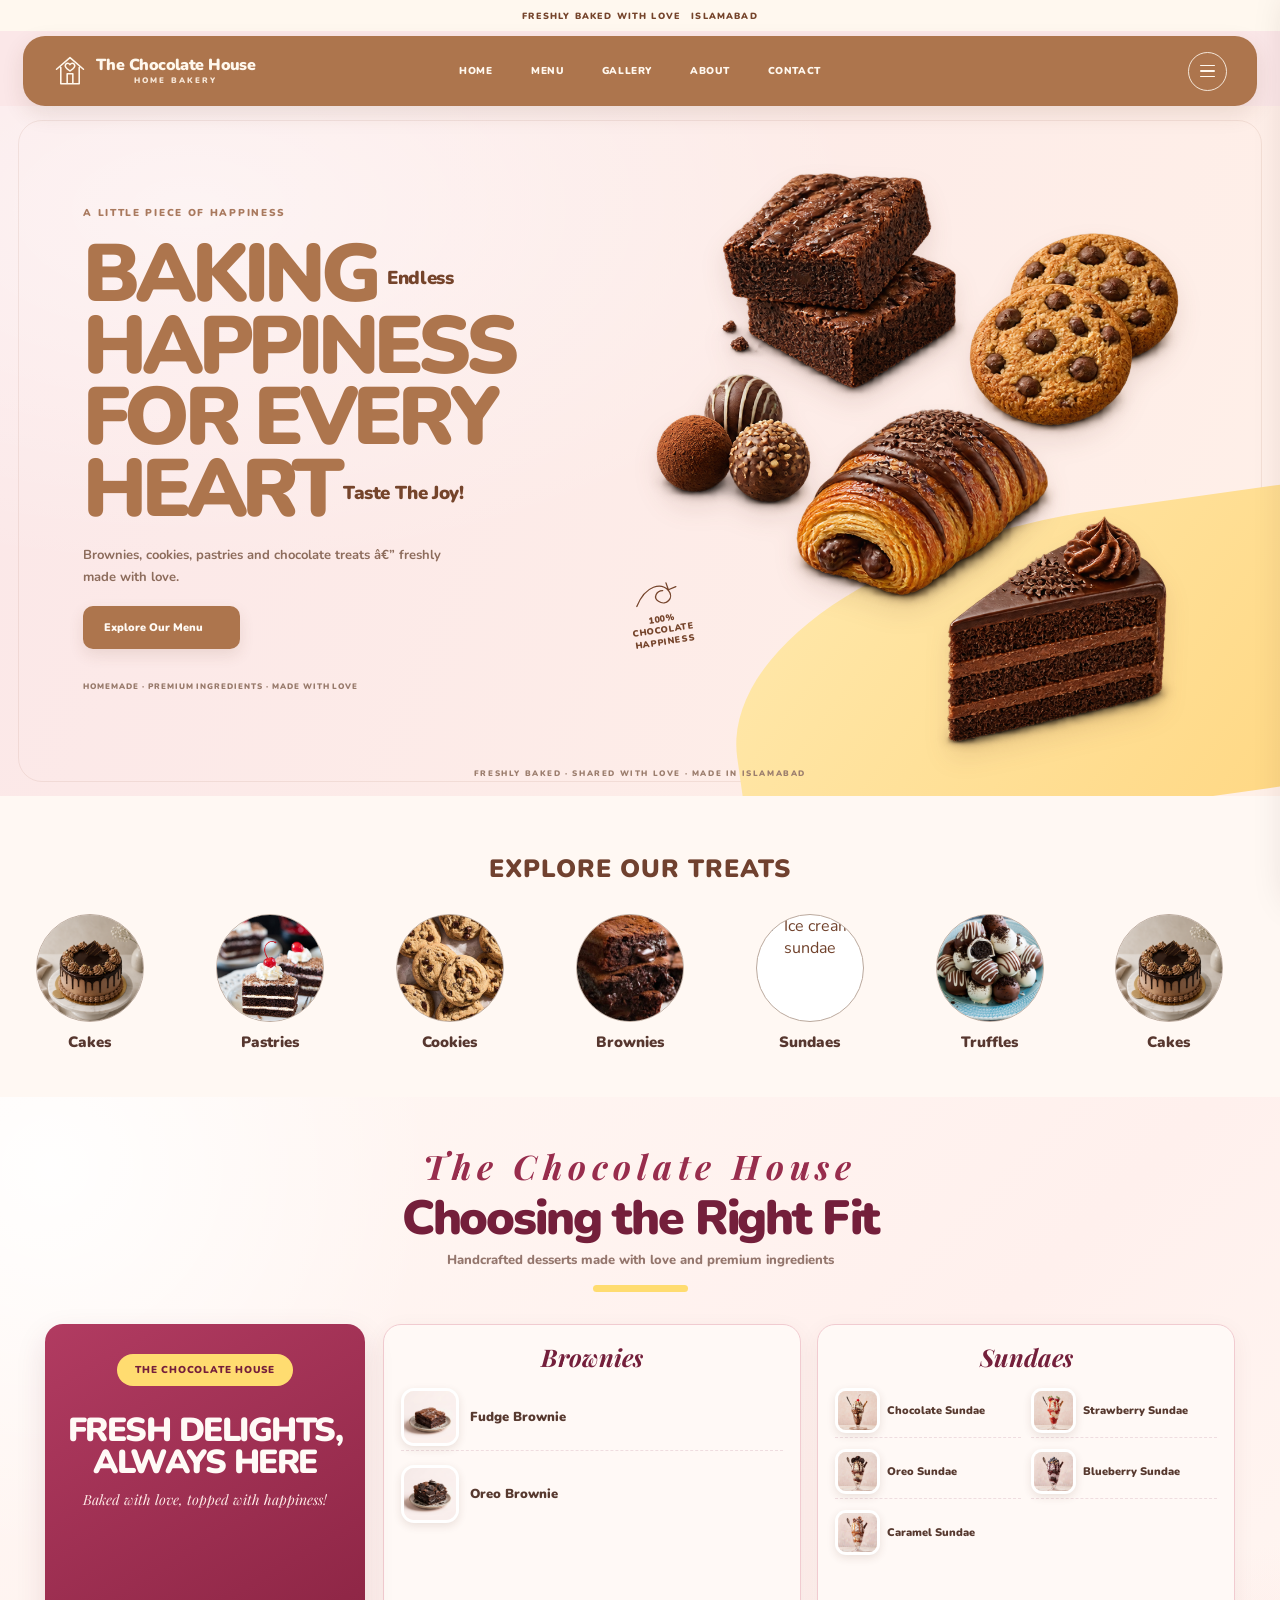
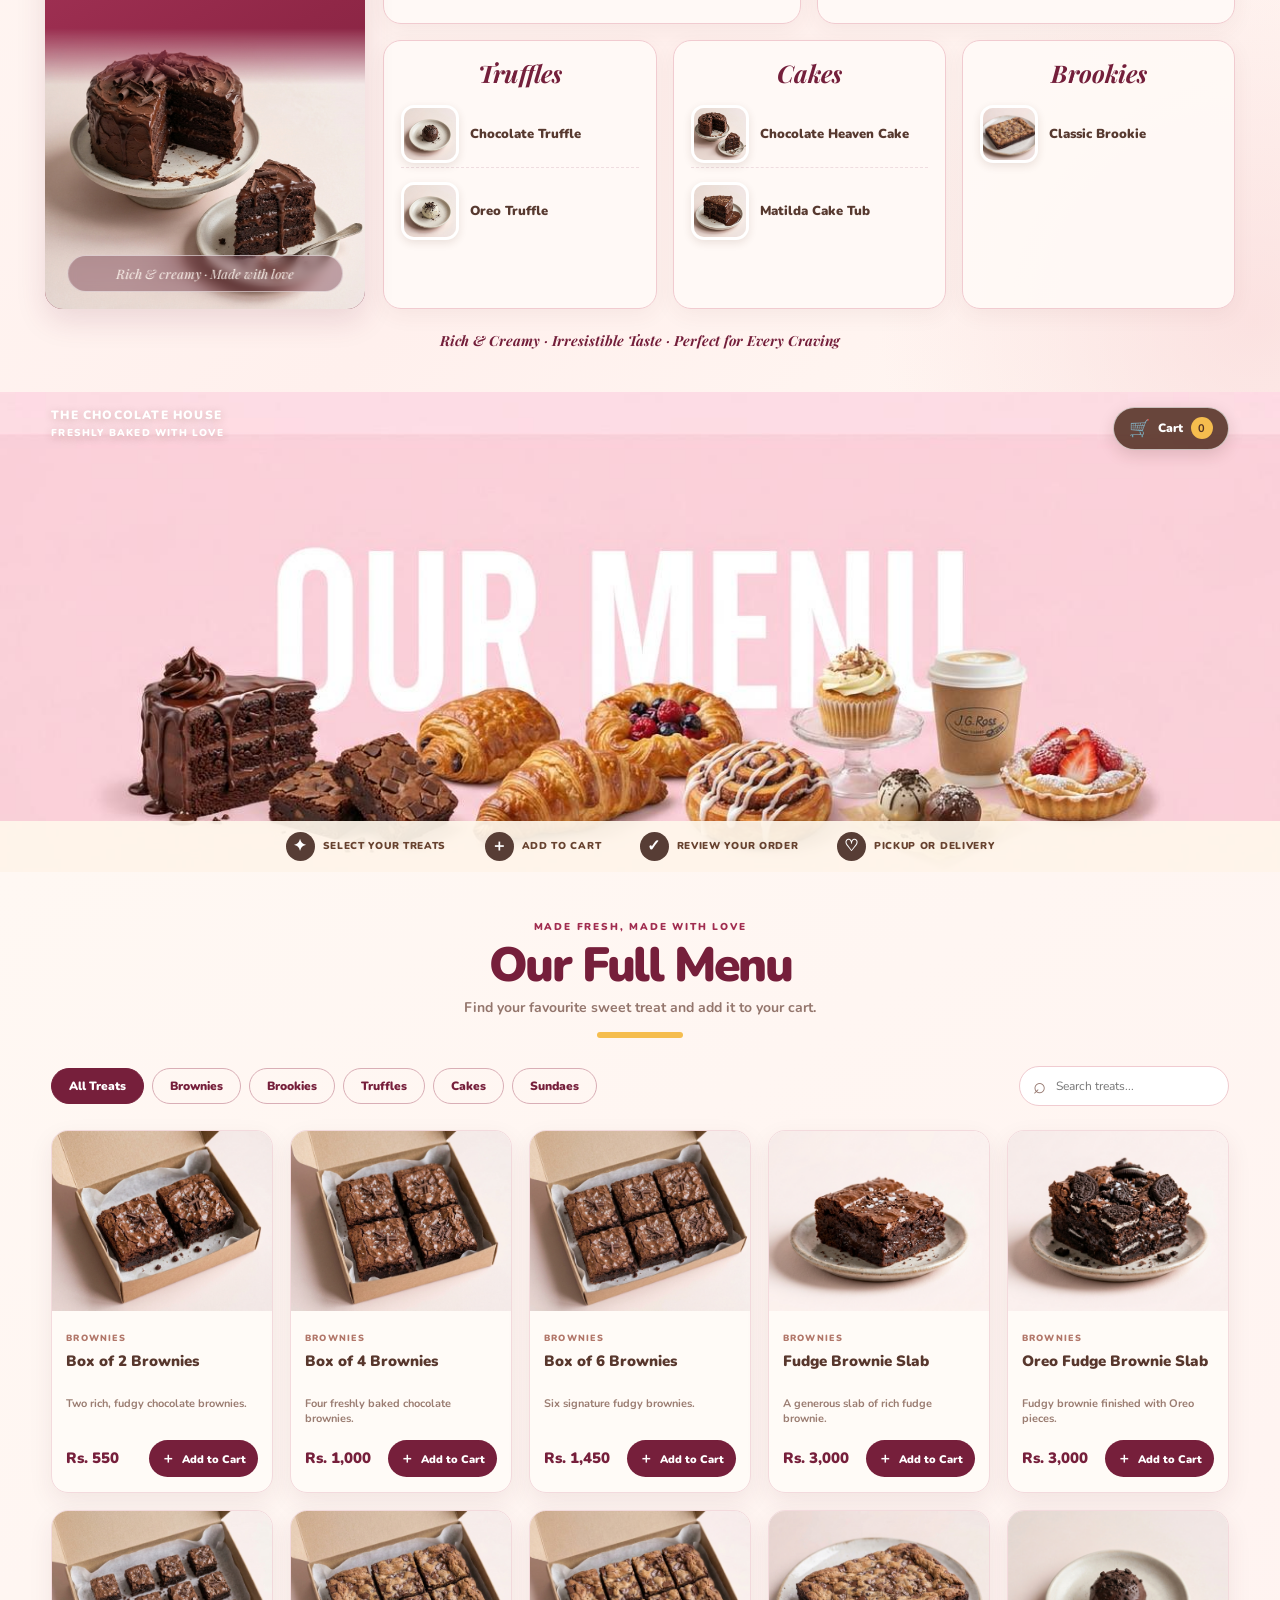
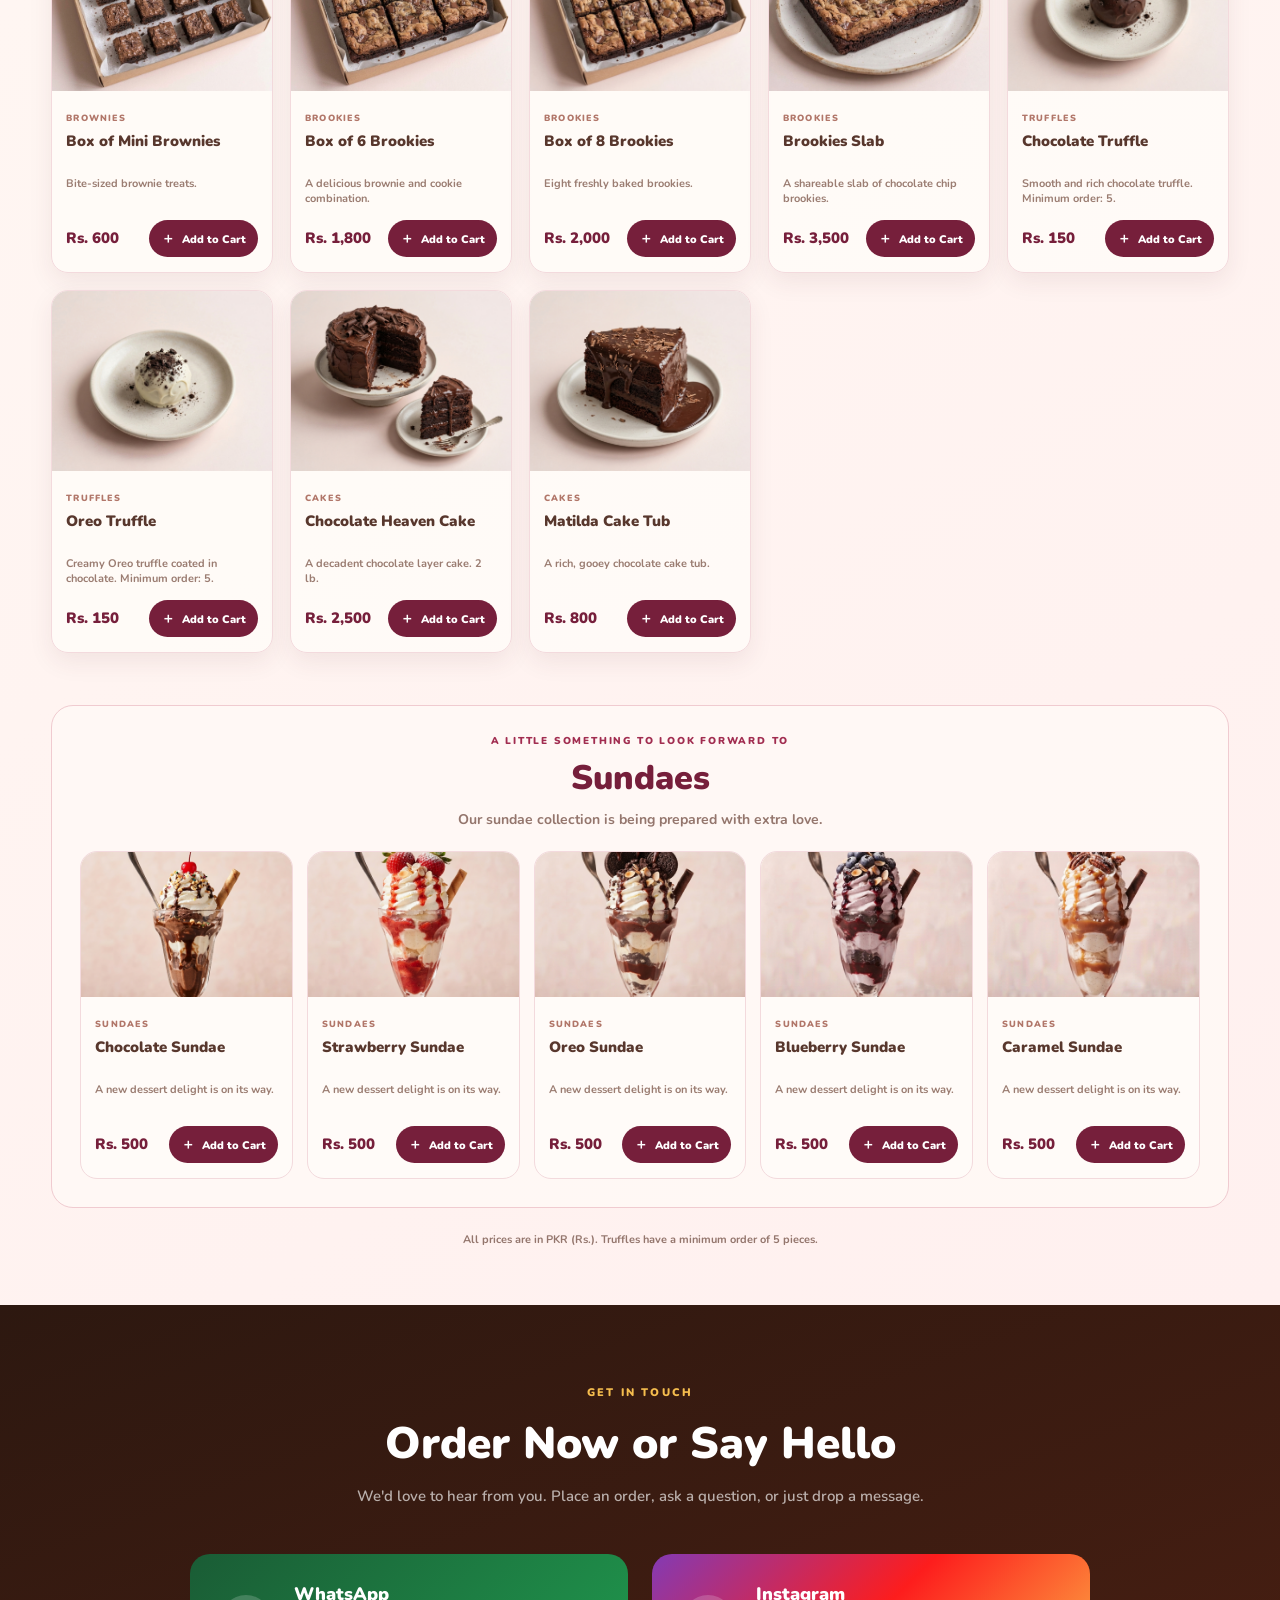
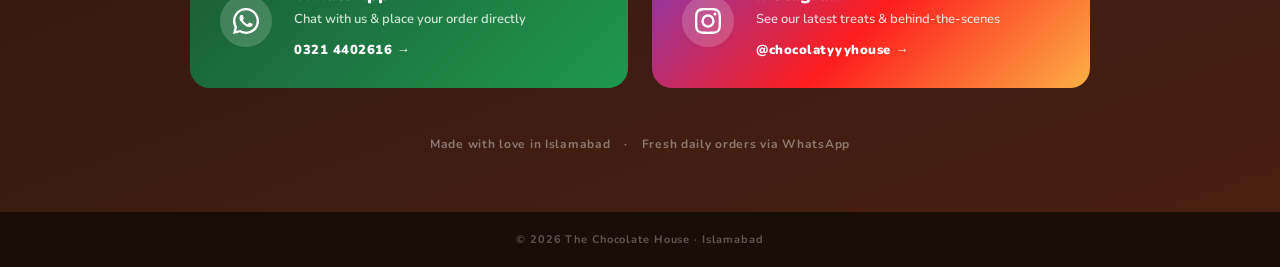
==== commit 04833084: "Add files via upload" ====
--- a/index.html
+++ b/index.html
@@ -302,7 +302,7 @@
 
     </section>
 
-    <!-- ===== MENU SECTION (3rd section) ===== -->
+    <!-- ===== category SECTION (3rd section) ===== -->
     <section class="menu-section" id="gallery" aria-labelledby="menuTitle">
       <header class="menu-heading">
         <span class="eyebrow">The Chocolate House</span>
@@ -344,23 +344,23 @@
             </header>
             <ul class="menu-items">
               <li class="menu-item">
-                <span class="item-photo"><img src="https://images.unsplash.com/photo-1563805042-7684c019e1cb?auto=format&fit=crop&w=400&q=85" alt="Chocolate sundae"></span>
+                <span class="item-photo"><img src="chocolate.jfif" alt="Chocolate sundae"></span>
                 <span class="item-name">Chocolate Sundae</span>
               </li>
               <li class="menu-item">
-                <span class="item-photo"><img src="https://images.unsplash.com/photo-1580915411954-282cb1b0d780?auto=format&fit=crop&w=400&q=85" alt="Strawberry sundae"></span>
+                <span class="item-photo"><img src="strawberry.jfif" alt="Strawberry sundae"></span>
                 <span class="item-name">Strawberry Sundae</span>
               </li>
               <li class="menu-item">
-                <span class="item-photo"><img src="https://images.unsplash.com/photo-1570197571499-166b36435e9f?auto=format&fit=crop&w=400&q=85" alt="Oreo sundae"></span>
+                <span class="item-photo"><img src="oreo.jfif" alt="Oreo sundae"></span>
                 <span class="item-name">Oreo Sundae</span>
               </li>
               <li class="menu-item">
-                <span class="item-photo"><img src="https://images.unsplash.com/photo-1587314168485-3236d6710814?auto=format&fit=crop&w=400&q=85" alt="Blueberry sundae"></span>
+                <span class="item-photo"><img src="blueberry.jfif" alt="Blueberry sundae"></span>
                 <span class="item-name">Blueberry Sundae</span>
               </li>
               <li class="menu-item">
-                <span class="item-photo"><img src="brookie slab.jfif" alt="Caramel sundae"></span>
+                <span class="item-photo"><img src="caramel.jfif" alt="Caramel sundae"></span>
                 <span class="item-name">Caramel Sundae</span>
               </li>
             </ul>
@@ -586,7 +586,7 @@
   "chocolate-heaven-cake.jpg": "chocolate heaven cake.jfif",
   "matilda-cake-tub.jpg": "matilda cake.jfif"
 };
-const PRODUCTS = [{"id":"brownie-2","name":"Box of 2 Brownies","category":"Brownies","price":550,"image":"box-of-2-brownies.jpg","description":"Two rich, fudgy chocolate brownies."},{"id":"brownie-4","name":"Box of 4 Brownies","category":"Brownies","price":1000,"image":"box-of-4-brownies.jpg","description":"Four freshly baked chocolate brownies."},{"id":"brownie-6","name":"Box of 6 Brownies","category":"Brownies","price":1450,"image":"box-of-6-brownies.jpg","description":"Six signature fudgy brownies."},{"id":"fudge-slab","name":"Fudge Brownie Slab","category":"Brownies","price":3000,"image":"fudge-brownie.jpg","description":"A generous slab of rich fudge brownie."},{"id":"oreo-slab","name":"Oreo Fudge Brownie Slab","category":"Brownies","price":3000,"image":"oreo-brownie.jpg","description":"Fudgy brownie finished with Oreo pieces."},{"id":"mini-brownies","name":"Box of Mini Brownies","category":"Brownies","price":600,"image":"mini-brownies.jpg","description":"Bite-sized brownie treats."},{"id":"brookie-6","name":"Box of 6 Brookies","category":"Brookies","price":1800,"image":"brookie-6.jpg","description":"A delicious brownie and cookie combination."},{"id":"brookie-8","name":"Box of 8 Brookies","category":"Brookies","price":2000,"image":"brookie-8.jpg","description":"Eight freshly baked brookies."},{"id":"brookie-slab","name":"Brookies Slab","category":"Brookies","price":3500,"image":"brookie.jpg","description":"A shareable slab of chocolate chip brookies."},{"id":"choc-truffle","name":"Chocolate Truffle","category":"Truffles","price":150,"image":"chocolate-truffle.jpg","description":"Smooth and rich chocolate truffle. Minimum order: 5.","minQty":5},{"id":"oreo-truffle","name":"Oreo Truffle","category":"Truffles","price":150,"image":"oreo-truffle.jpg","description":"Creamy Oreo truffle coated in chocolate. Minimum order: 5.","minQty":5},{"id":"choc-heaven","name":"Chocolate Heaven Cake","category":"Cakes","price":2500,"image":"chocolate-heaven-cake.jpg","description":"A decadent chocolate layer cake. 2 lb."},{"id":"matilda-tub","name":"Matilda Cake Tub","category":"Cakes","price":800,"image":"matilda-cake-tub.jpg","description":"A rich, gooey chocolate cake tub."},{"id":"choc-sundae","name":"Chocolate Sundae","category":"Sundaes","price":500,"image":"sundae.jpg","description":"A rich chocolate sundae."},{"id":"straw-sundae","name":"Strawberry Sundae","category":"Sundaes","price":500,"image":"sundae.jpg","description":"A fresh strawberry sundae."},{"id":"oreo-sundae","name":"Oreo Sundae","category":"Sundaes","price":500,"image":"sundae.jpg","description":"A creamy Oreo sundae."},{"id":"blue-sundae","name":"Blueberry Sundae","category":"Sundaes","price":500,"image":"sundae.jpg","description":"A sweet blueberry sundae."},{"id":"cara-sundae","name":"Caramel Sundae","category":"Sundaes","price":500,"image":"sundae.jpg","description":"A smooth caramel sundae."}];
+const PRODUCTS = [{"id":"brownie-2","name":"Box of 2 Brownies","category":"Brownies","price":550,"image":"box-of-2-brownies.jpg","description":"Two rich, fudgy chocolate brownies."},{"id":"brownie-4","name":"Box of 4 Brownies","category":"Brownies","price":1000,"image":"box-of-4-brownies.jpg","description":"Four freshly baked chocolate brownies."},{"id":"brownie-6","name":"Box of 6 Brownies","category":"Brownies","price":1450,"image":"box-of-6-brownies.jpg","description":"Six signature fudgy brownies."},{"id":"fudge-slab","name":"Fudge Brownie Slab","category":"Brownies","price":3000,"image":"fudge-brownie.jpg","description":"A generous slab of rich fudge brownie."},{"id":"oreo-slab","name":"Oreo Fudge Brownie Slab","category":"Brownies","price":3000,"image":"oreo-brownie.jpg","description":"Fudgy brownie finished with Oreo pieces."},{"id":"mini-brownies","name":"Box of Mini Brownies","category":"Brownies","price":600,"image":"mini-brownies.jpg","description":"Bite-sized brownie treats."},{"id":"brookie-6","name":"Box of 6 Brookies","category":"Brookies","price":1800,"image":"brookie-6.jpg","description":"A delicious brownie and cookie combination."},{"id":"brookie-8","name":"Box of 8 Brookies","category":"Brookies","price":2000,"image":"brookie-8.jpg","description":"Eight freshly baked brookies."},{"id":"brookie-slab","name":"Brookies Slab","category":"Brookies","price":3500,"image":"brookie.jpg","description":"A shareable slab of chocolate chip brookies."},{"id":"choc-truffle","name":"Chocolate Truffle","category":"Truffles","price":150,"image":"chocolate-truffle.jpg","description":"Smooth and rich chocolate truffle. Minimum order: 5.","minQty":5},{"id":"oreo-truffle","name":"Oreo Truffle","category":"Truffles","price":150,"image":"oreo-truffle.jpg","description":"Creamy Oreo truffle coated in chocolate. Minimum order: 5.","minQty":5},{"id":"choc-heaven","name":"Chocolate Heaven Cake","category":"Cakes","price":2500,"image":"chocolate-heaven-cake.jpg","description":"A decadent chocolate layer cake. 2 lb."},{"id":"matilda-tub","name":"Matilda Cake Tub","category":"Cakes","price":800,"image":"matilda-cake-tub.jpg","description":"A rich, gooey chocolate cake tub."}];
 const WHATSAPP_NUMBER = "923214402616";
 const CART_KEY = "chocolateHouseCartV1";
 
